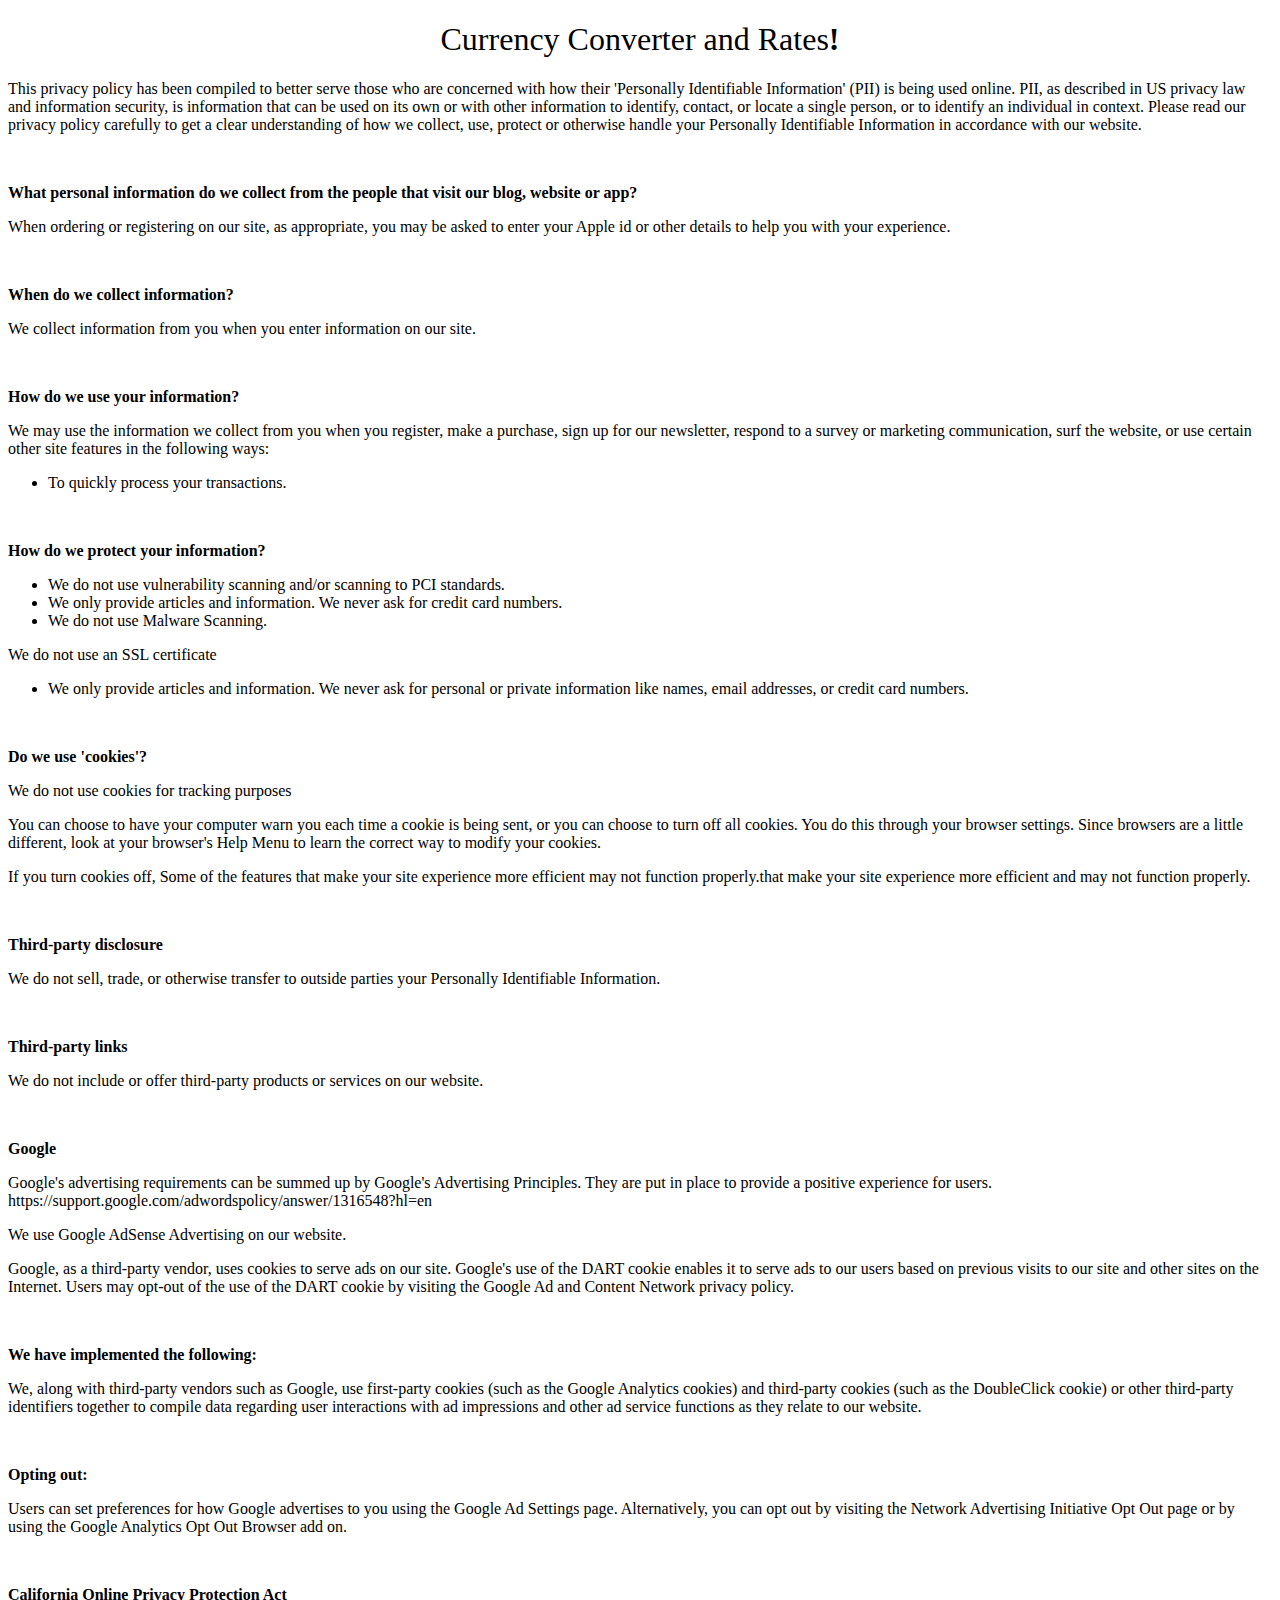
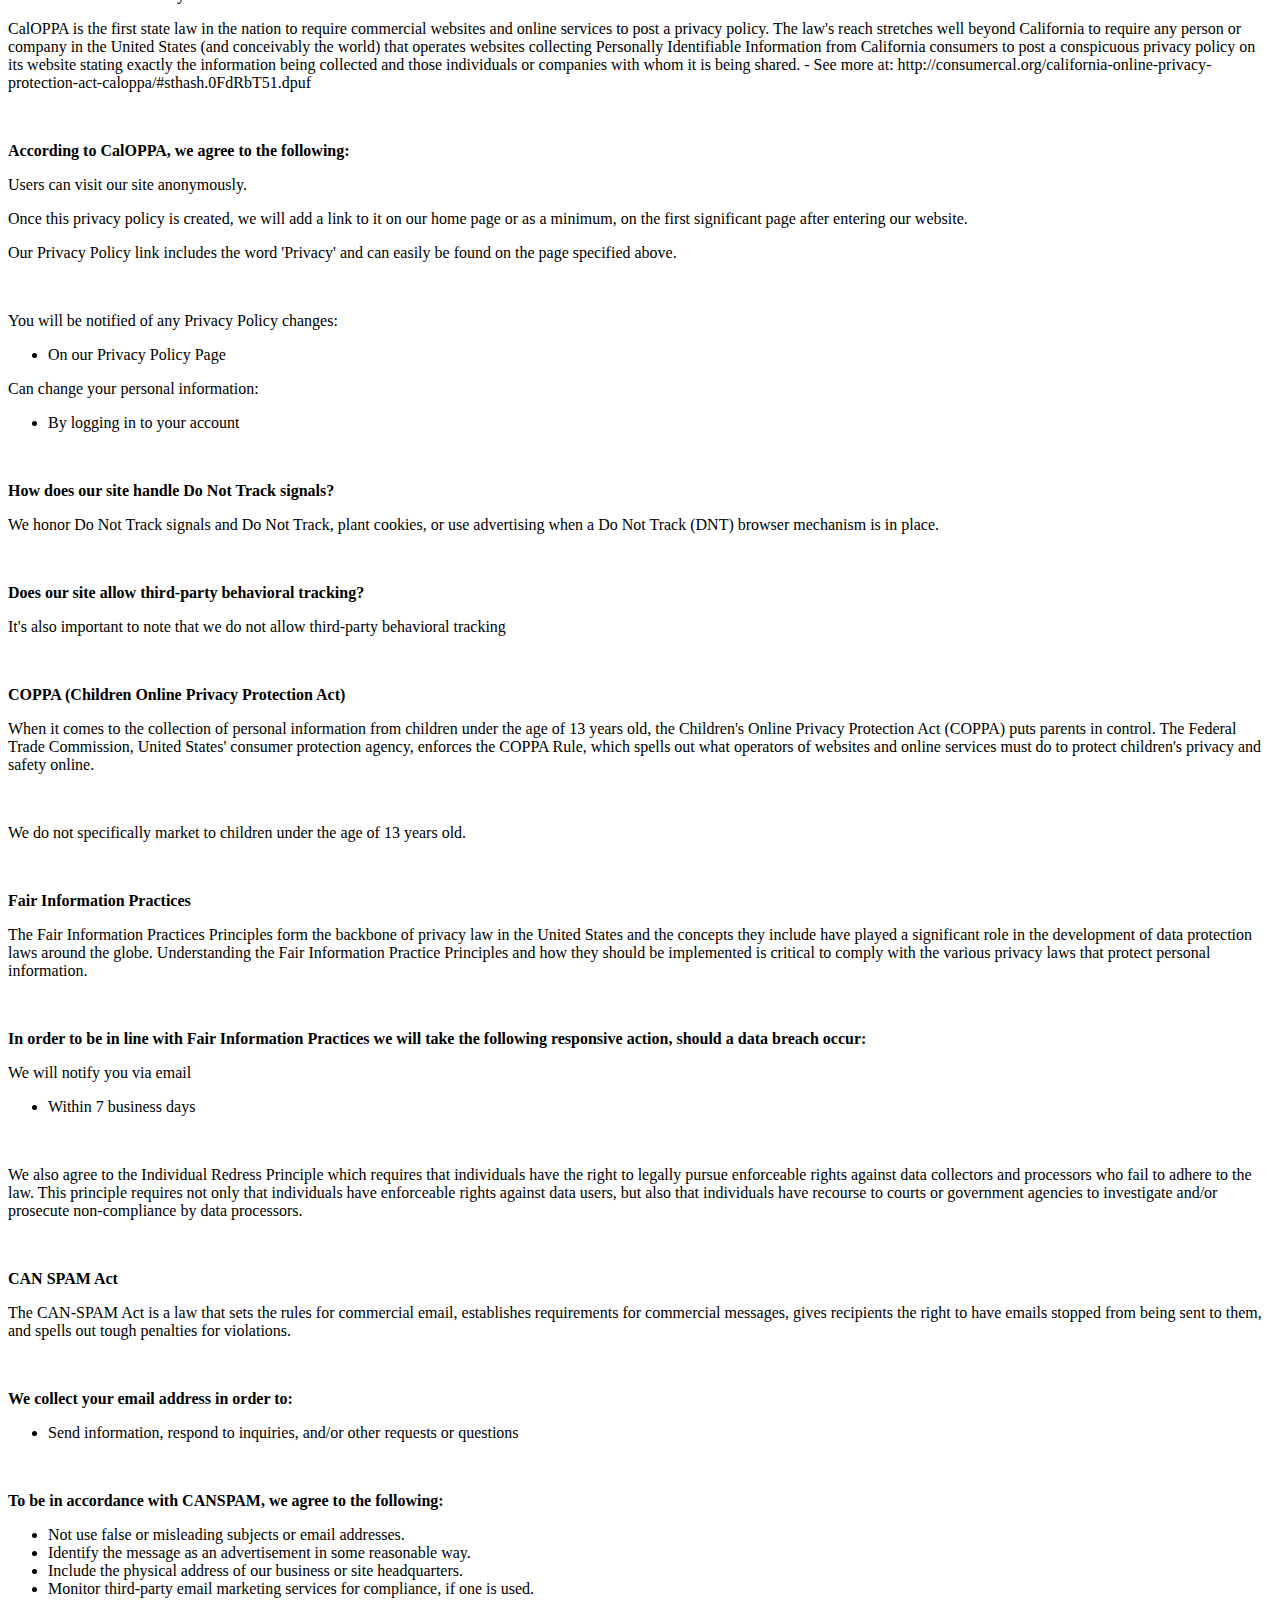
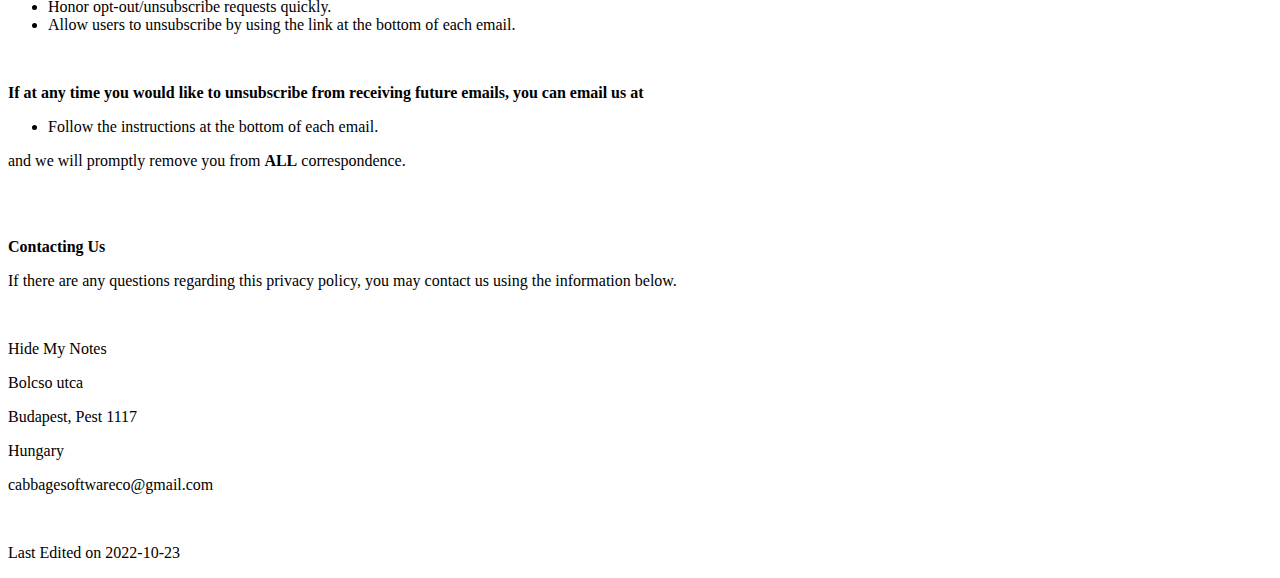
==== currency_converter_and_rates_privacy_policy.html @ 58ab405a "constants test" ====
<!DOCTYPE html>
<html>
    <head>
        <title>Currency Converter and Rates Privacy Policy</title>
        <script>
            // Define string constants
            const APP_NAME = "Currency Converter and Rates";
            const COMPANY = "Peter Takacs";
            const APP_VERSION = "1.0";
            const YEAR = "2023";
            const MONTH = "06";
            const DAY = "06";
            const HOUSE_NUMBER = "28";
            const STREET = "Honfoglalas utca";
            const CITY = "Gyor";
            const STATE = "Gyor-Moson-Sopron megye";
            const COUNTRY = "Hungary";
            const ZIP_CODE = "9011";
            const EMAIL = "example@gmail.com";
        
            // Insert constants into HTML
            document.addEventListener("DOMContentLoaded", function() {
            document.getElementById("appName").textContent = APP_NAME;
            document.getElementById("company").textContent = COMPANY;
            document.getElementById("appVersion").textContent = APP_VERSION;
            document.getElementById("year").textContent = YEAR;
            document.getElementById("month").textContent = MONTH;
            document.getElementById("day").textContent = DAY;
            document.getElementById("houseNumber").textContent = HOUSE_NUMBER;
            document.getElementById("street").textContent = STREET;
            document.getElementById("city").textContent = CITY;
            document.getElementById("state").textContent = STATE;
            document.getElementById("country").textContent = COUNTRY;
            document.getElementById("zipCode").textContent = ZIP_CODE;
            document.getElementById("email").textContent = EMAIL;
        });
    </script>
    </head>
    <body>
        <h1 style="text-align: center;"><span style="font-weight: 400;" id="appName"></span>!</h1>
        <p><span style="font-weight: 400;">This privacy policy has been compiled to better serve those who are concerned with how their 'Personally Identifiable Information' (PII) is being used online. 
            PII, as described in US privacy law and information security, is information that can be used on its own or with other information to identify, contact, or locate a single person, or to identify 
            an individual in context. Please read our privacy policy carefully to get a clear understanding of how we collect, use, protect or otherwise handle your Personally Identifiable Information in 
            accordance with our website.</span>
        </p>
        <p>&nbsp;</p>
        <p><strong>What personal information do we collect from the people that visit our blog, website or app?</strong></p>
        <p><span style="font-weight: 400;">When ordering or registering on our site, as appropriate, you may be asked to enter your Apple id or other details to help you with your experience.</span></p>
        <p>&nbsp;</p>
        <p><strong>When do we collect information?</strong></p>
        <p><span style="font-weight: 400;">We collect information from you when you enter information on our site.</span></p>
        <p>&nbsp;</p>
        <p><strong>How do we use your information?&nbsp;</strong></p>
        <p><span style="font-weight: 400;">We may use the information we collect from you when you register, make a purchase, sign up for our newsletter, respond to a survey or marketing communication, 
            surf the website, or use certain other site features in the following ways:</span>
        </p>
        <ul>
            <li><span style="font-weight: 400;"> To quickly process your transactions.</span></li>
        </ul>
        <p>&nbsp;</p>
        <p><strong>How do we protect your information?</strong></p>
        <ul>
            <li><span style="font-weight: 400;">We do not use vulnerability scanning and/or scanning to PCI standards.</span></li>
            <li><span style="font-weight: 400;">We only provide articles and information. We never ask for credit card numbers.</span></li>
            <li><span style="font-weight: 400;">We do not use Malware Scanning.</span></li>
        </ul>
        <p><span style="font-weight: 400;">We do not use an SSL certificate</span></p>
        <ul>
            <li><span style="font-weight: 400;"> We only provide articles and information. We never ask for personal or private information like names, email addresses, or credit card numbers.</span></li>
        </ul>
        <p>&nbsp;</p>
        <p><strong>Do we use 'cookies'?</strong></p>
        <p><span style="font-weight: 400;">We do not use cookies for tracking purposes&nbsp;</span></p>
        <p><span style="font-weight: 400;">You can choose to have your computer warn you each time a cookie is being sent, or you can choose to turn off all cookies. You do this through your browser 
            settings. Since browsers are a little different, look at your browser's Help Menu to learn the correct way to modify your cookies.</span>
        </p>
        <p><span style="font-weight: 400;">If you turn cookies off, Some of the features that make your site experience more efficient may not function properly.that make your site experience more 
            efficient and may not function properly.</span>
        </p>
        <p>&nbsp;</p>
        <p><strong>Third-party disclosure</strong></p>
        <p><span style="font-weight: 400;">We do not sell, trade, or otherwise transfer to outside parties your Personally Identifiable Information.</span></p>
        <p>&nbsp;</p>
        <p><strong>Third-party links</strong></p>
        <p><span style="font-weight: 400;">We do not include or offer third-party products or services on our website.</span></p>
        <p>&nbsp;</p>
        <p><strong>Google</strong></p>
        <p><span style="font-weight: 400;">Google's advertising requirements can be summed up by Google's Advertising Principles. They are put in place to provide a positive experience for users. 
            https://support.google.com/adwordspolicy/answer/1316548?hl=en&nbsp;</span>
        </p>
        <p><span style="font-weight: 400;">We use Google AdSense Advertising on our website.</span></p>
        <p><span style="font-weight: 400;">Google, as a third-party vendor, uses cookies to serve ads on our site. Google's use of the DART cookie enables it to serve ads to our users based on previous 
            visits to our site and other sites on the Internet. Users may opt-out of the use of the DART cookie by visiting the Google Ad and Content Network privacy policy.</span>
        </p>
        <p>&nbsp;</p>
        <p><strong>We have implemented the following:</strong></p>
        <p><span style="font-weight: 400;">We, along with third-party vendors such as Google, use first-party cookies (such as the Google Analytics cookies) and third-party cookies (such as the 
            DoubleClick cookie) or other third-party identifiers together to compile data regarding user interactions with ad impressions and other ad service functions as they relate to our 
            website.&nbsp;</span>
        </p>
        <p>&nbsp;</p>
        <p><strong>Opting out:</strong></p>
        <p><span style="font-weight: 400;">Users can set preferences for how Google advertises to you using the Google Ad Settings page. Alternatively, you can opt out by visiting the Network Advertising 
            Initiative Opt Out page or by using the Google Analytics Opt Out Browser add on.</span>
        </p>
        <p>&nbsp;</p>
        <p><strong>California Online Privacy Protection Act</strong></p>
        <p><span style="font-weight: 400;">CalOPPA is the first state law in the nation to require commercial websites and online services to post a privacy policy. The law's reach stretches well beyond 
            California to require any person or company in the United States (and conceivably the world) that operates websites collecting Personally Identifiable Information from California consumers to post 
            a conspicuous privacy policy on its website stating exactly the information being collected and those individuals or companies with whom it is being shared. - See more at: 
            http://consumercal.org/california-online-privacy-protection-act-caloppa/#sthash.0FdRbT51.dpuf</span>
        </p>
        <p>&nbsp;</p>
        <p><strong>According to CalOPPA, we agree to the following:</strong></p>
        <p><span style="font-weight: 400;">Users can visit our site anonymously.</span></p>
        <p><span style="font-weight: 400;">Once this privacy policy is created, we will add a link to it on our home page or as a minimum, on the first significant page after entering our 
            website.</span>
        </p>
        <p><span style="font-weight: 400;">Our Privacy Policy link includes the word 'Privacy' and can easily be found on the page specified above.</span></p>
        <p>&nbsp;</p>
        <p><span style="font-weight: 400;">You will be notified of any Privacy Policy changes:</span></p>
        <ul>
            <li><span style="font-weight: 400;"> On our Privacy Policy Page</span></li>
        </ul>
        <p><span style="font-weight: 400;">Can change your personal information:</span></p>
        <ul>
            <li><span style="font-weight: 400;"> By logging in to your account</span></li>
        </ul>
        <p>&nbsp;</p>
        <p><strong>How does our site handle Do Not Track signals?</strong></p>
        <p><span style="font-weight: 400;">We honor Do Not Track signals and Do Not Track, plant cookies, or use advertising when a Do Not Track (DNT) browser mechanism is in place.&nbsp;</span></p>
        <p>&nbsp;</p>
        <p><strong>Does our site allow third-party behavioral tracking?</strong></p>
        <p><span style="font-weight: 400;">It's also important to note that we do not allow third-party behavioral tracking</span></p>
        <p>&nbsp;</p>
        <p><strong>COPPA (Children Online Privacy Protection Act)</strong></p>
        <p><span style="font-weight: 400;">When it comes to the collection of personal information from children under the age of 13 years old, the Children's Online Privacy Protection Act (COPPA) puts 
            parents in control. The Federal Trade Commission, United States' consumer protection agency, enforces the COPPA Rule, which spells out what operators of websites and online services must do to 
            protect children's privacy and safety online.</span>
        </p>
        <p>&nbsp;</p>
        <p><span style="font-weight: 400;">We do not specifically market to children under the age of 13 years old.</span></p>
        <p>&nbsp;</p>
        <p><strong>Fair Information Practices</strong></p>
        <p><span style="font-weight: 400;">The Fair Information Practices Principles form the backbone of privacy law in the United States and the concepts they include have played a significant role in 
            the development of data protection laws around the globe. Understanding the Fair Information Practice Principles and how they should be implemented is critical to comply with the various privacy 
            laws that protect personal information.</span>
        </p>
        <p>&nbsp;</p>
        <p><strong>In order to be in line with Fair Information Practices we will take the following responsive action, should a data breach occur:</strong></p>
        <p><span style="font-weight: 400;">We will notify you via email</span></p>
        <ul>
            <li><span style="font-weight: 400;"> Within 7 business days</span></li>
        </ul>
        <p>&nbsp;</p>
        <p><span style="font-weight: 400;">We also agree to the Individual Redress Principle which requires that individuals have the right to legally pursue enforceable rights against data collectors and 
            processors who fail to adhere to the law. This principle requires not only that individuals have enforceable rights against data users, but also that individuals have recourse to courts or 
            government agencies to investigate and/or prosecute non-compliance by data processors.</span>
        </p>
        <p>&nbsp;</p>
        <p><strong>CAN SPAM Act</strong></p>
        <p><span style="font-weight: 400;">The CAN-SPAM Act is a law that sets the rules for commercial email, establishes requirements for commercial messages, gives recipients the right to have emails 
            stopped from being sent to them, and spells out tough penalties for violations.</span>
        </p>
        <p>&nbsp;</p>
        <p><strong>We collect your email address in order to:</strong></p>
        <ul>
            <li><span style="font-weight: 400;"> Send information, respond to inquiries, and/or other requests or questions</span></li>
        </ul>
        <p>&nbsp;</p>
        <p><strong>To be in accordance with CANSPAM, we agree to the following:</strong></p>
        <ul>
            <li><span style="font-weight: 400;"> Not use false or misleading subjects or email addresses.</span></li>
            <li><span style="font-weight: 400;"> Identify the message as an advertisement in some reasonable way.</span></li>
            <li><span style="font-weight: 400;"> Include the physical address of our business or site headquarters.</span></li>
            <li><span style="font-weight: 400;"> Monitor third-party email marketing services for compliance, if one is used.</span></li>
            <li><span style="font-weight: 400;"> Honor opt-out/unsubscribe requests quickly.</span></li>
            <li><span style="font-weight: 400;"> Allow users to unsubscribe by using the link at the bottom of each email.</span></li>
        </ul>
        <p>&nbsp;</p>
        <p><strong>If at any time you would like to unsubscribe from receiving future emails, you can email us at</strong></p>
        <ul>
            <li><span style="font-weight: 400;"> Follow the instructions at the bottom of each email.</span></li>
        </ul>
        <p><span style="font-weight: 400;">and we will promptly remove you from </span><strong>ALL</strong><span style="font-weight: 400;"> correspondence.</span></p>
        <p><br><br></p>
        <p><strong>Contacting Us</strong></p>
        <p><span style="font-weight: 400;">If there are any questions regarding this privacy policy, you may contact us using the information below.</span></p>
        <p>&nbsp;</p>
        <p><span style="font-weight: 400;">Hide My Notes</span></p>
        <p><span style="font-weight: 400;">Bolcso utca</span></p>
        <p><span style="font-weight: 400;">Budapest, Pest 1117&nbsp;</span></p>
        <p><span style="font-weight: 400;">Hungary</span></p>
        <p><span style="font-weight: 400;">cabbagesoftwareco@gmail.com</span></p>
        <p>&nbsp;</p>
        <p><span style="font-weight: 400;">Last Edited on 2022-10-23</span></p>
    </body>
</html>
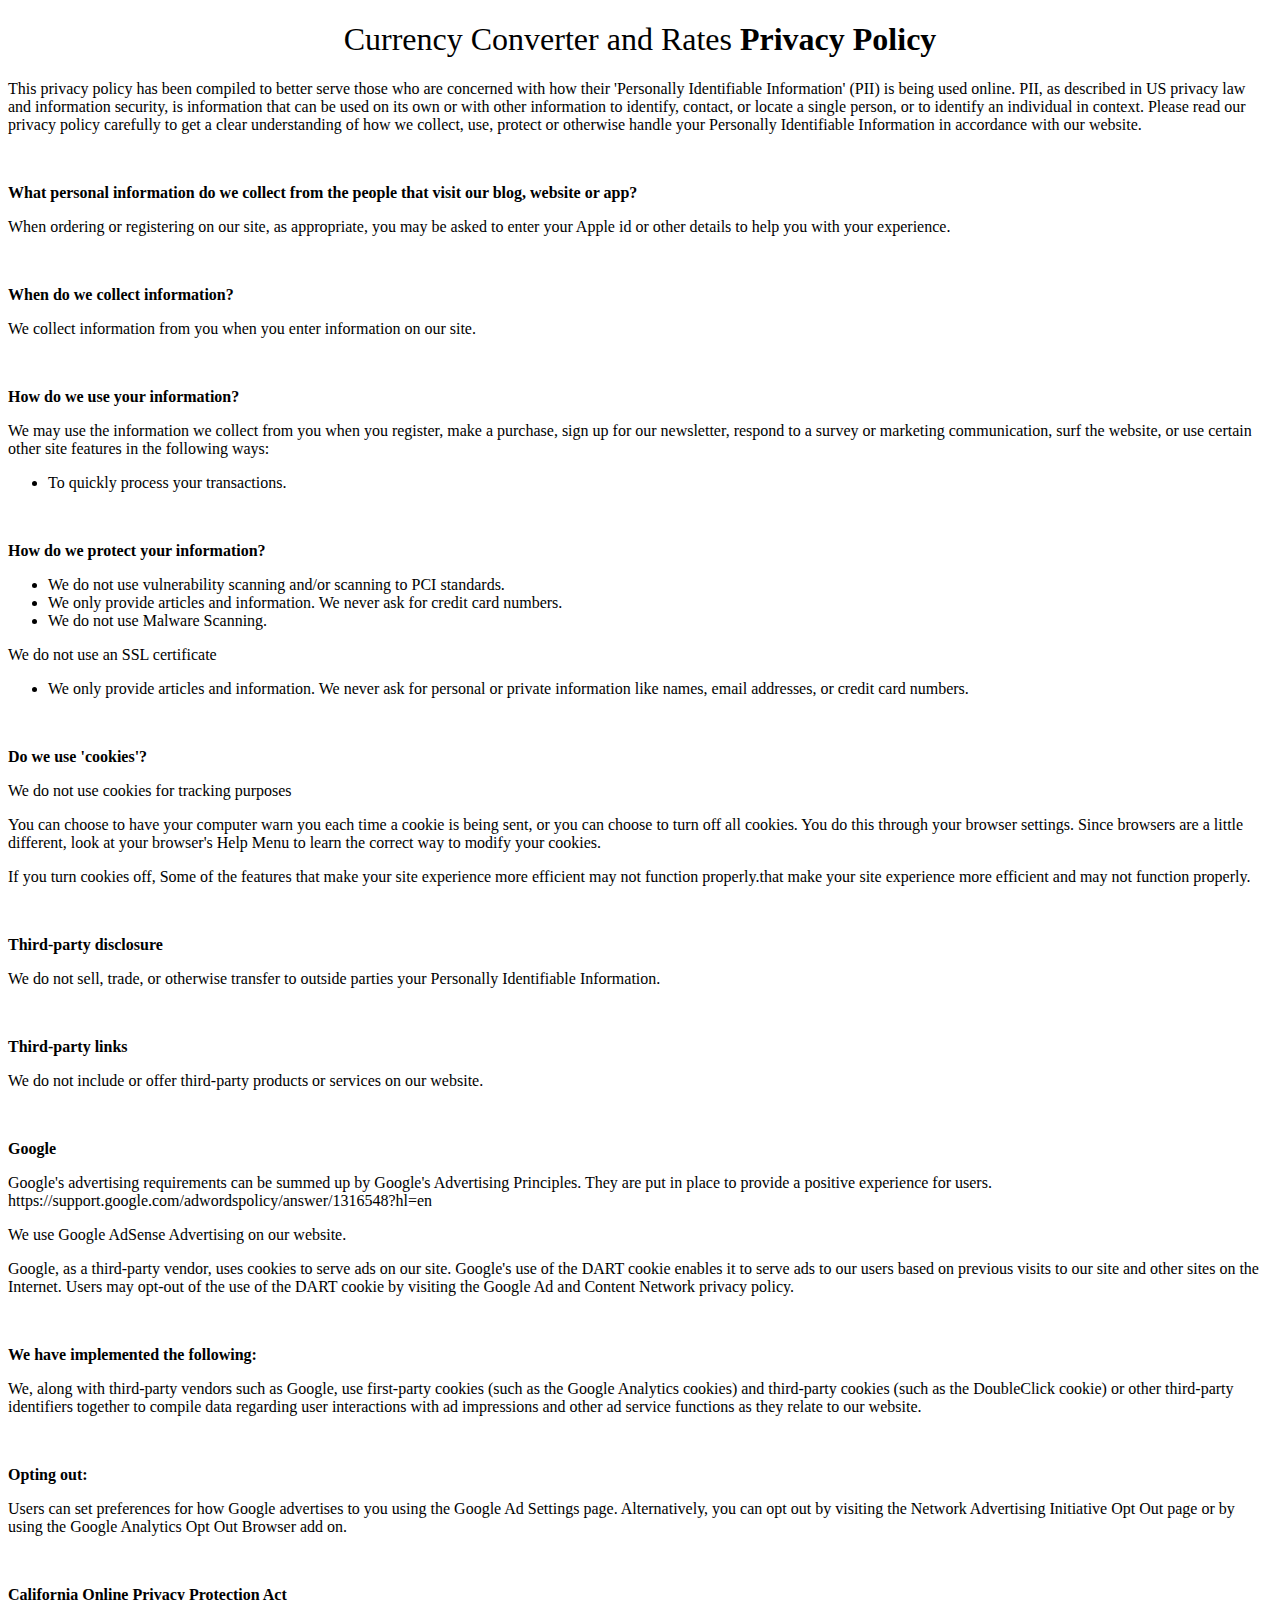
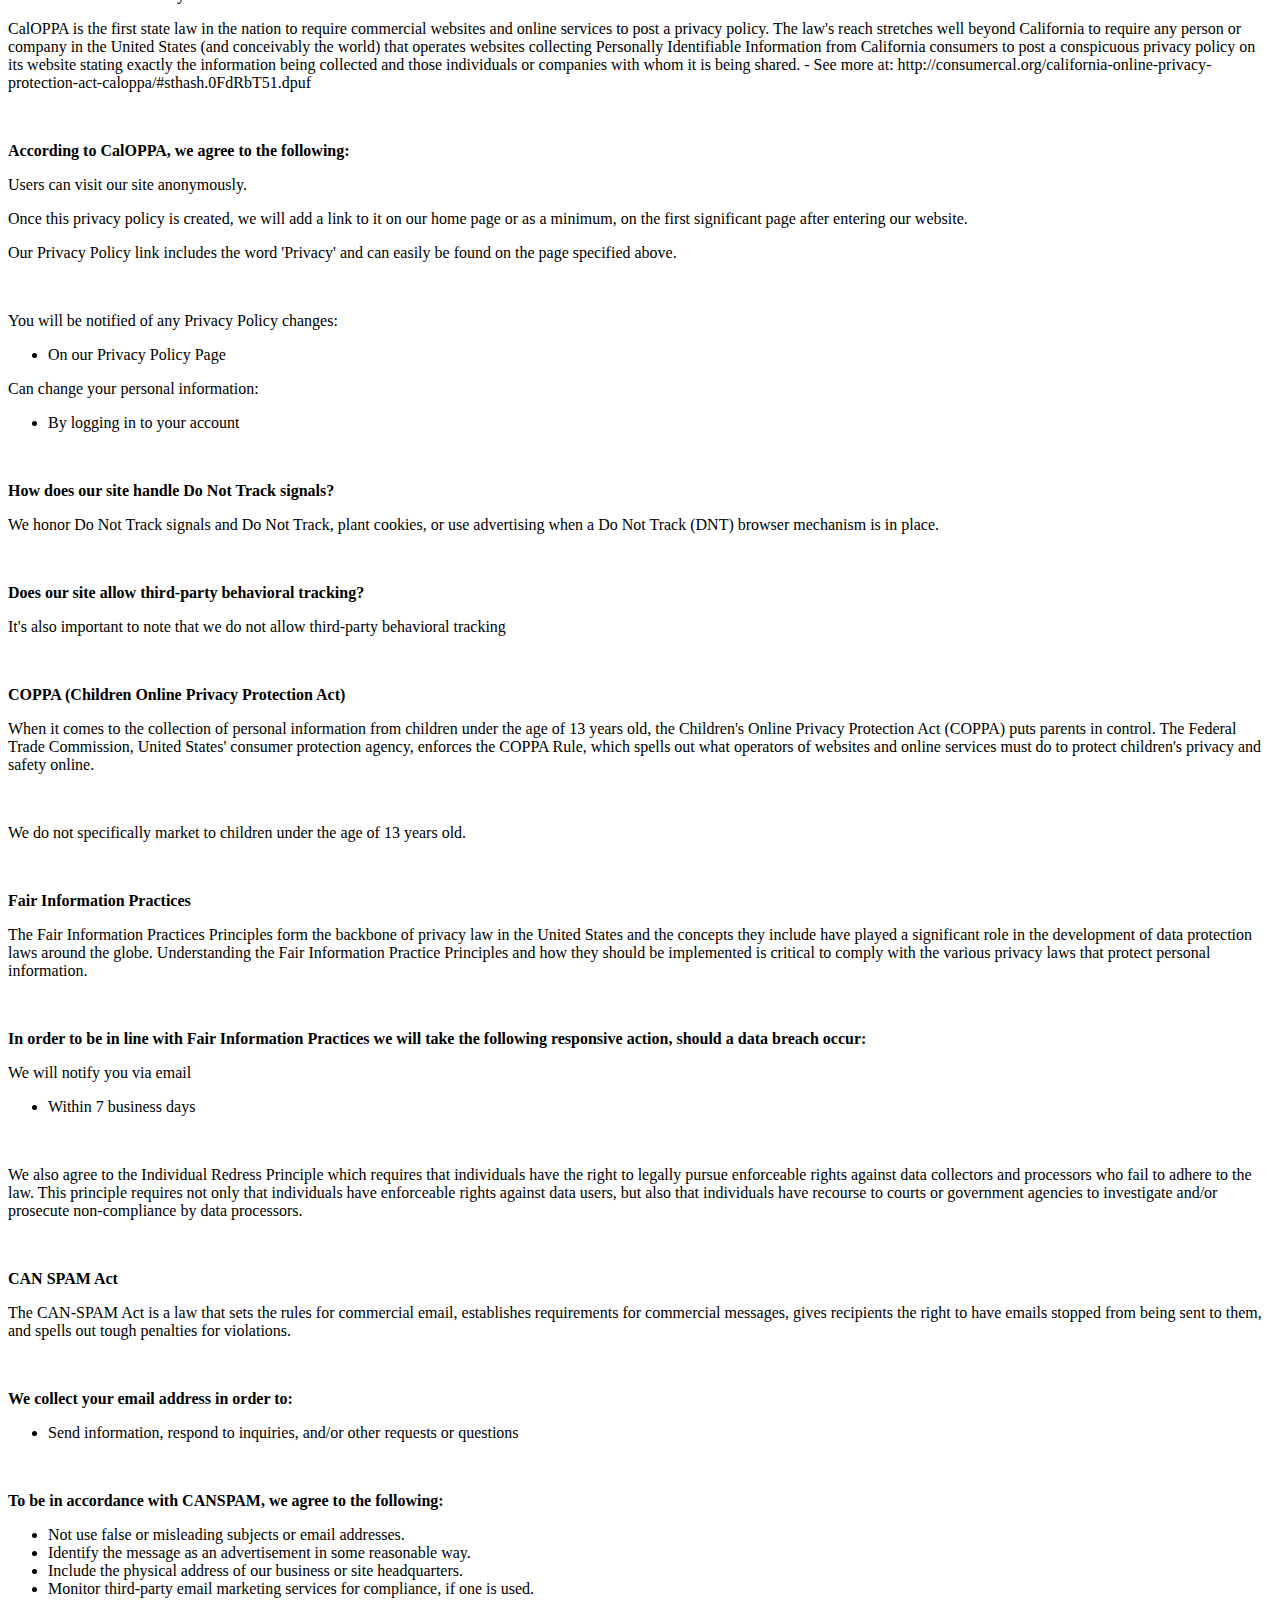
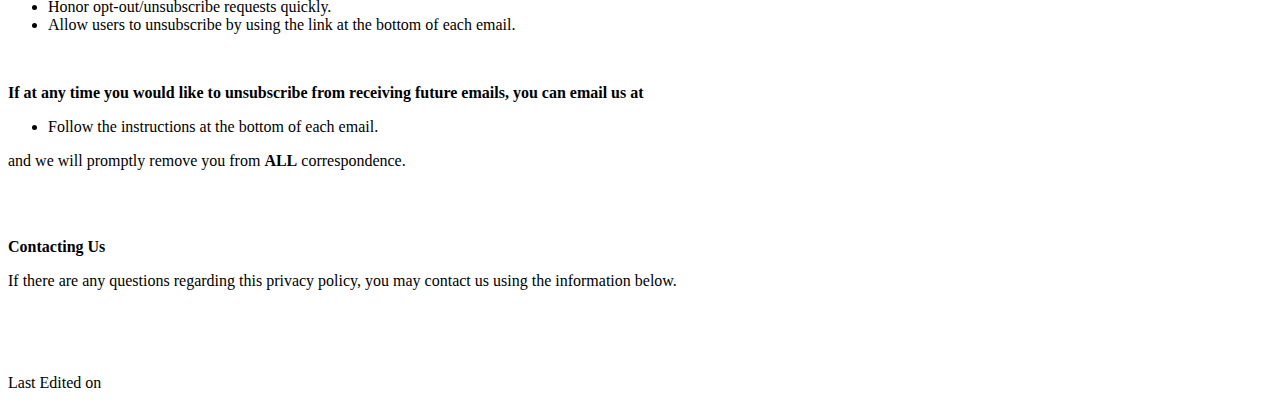
==== commit 9bb6b513: "changed to constants" ====
--- a/currency_converter_and_rates_privacy_policy.html
+++ b/currency_converter_and_rates_privacy_policy.html
@@ -7,9 +7,7 @@
             const APP_NAME = "Currency Converter and Rates";
             const COMPANY = "Peter Takacs";
             const APP_VERSION = "1.0";
-            const YEAR = "2023";
-            const MONTH = "06";
-            const DAY = "06";
+            const DATE = "2023-06-06";
             const HOUSE_NUMBER = "28";
             const STREET = "Honfoglalas utca";
             const CITY = "Gyor";
@@ -23,9 +21,7 @@
             document.getElementById("appName").textContent = APP_NAME;
             document.getElementById("company").textContent = COMPANY;
             document.getElementById("appVersion").textContent = APP_VERSION;
-            document.getElementById("year").textContent = YEAR;
-            document.getElementById("month").textContent = MONTH;
-            document.getElementById("day").textContent = DAY;
+            document.getElementById("date").textContent = DATE;
             document.getElementById("houseNumber").textContent = HOUSE_NUMBER;
             document.getElementById("street").textContent = STREET;
             document.getElementById("city").textContent = CITY;
@@ -37,7 +33,7 @@
     </script>
     </head>
     <body>
-        <h1 style="text-align: center;"><span style="font-weight: 400;" id="appName"></span>!</h1>
+        <h1 style="text-align: center;"><span style="font-weight: 400;" id="appName"></span> Privacy Policy</h1>
         <p><span style="font-weight: 400;">This privacy policy has been compiled to better serve those who are concerned with how their 'Personally Identifiable Information' (PII) is being used online. 
             PII, as described in US privacy law and information security, is information that can be used on its own or with other information to identify, contact, or locate a single person, or to identify 
             an individual in context. Please read our privacy policy carefully to get a clear understanding of how we collect, use, protect or otherwise handle your Personally Identifiable Information in 
@@ -187,12 +183,12 @@
         <p><strong>Contacting Us</strong></p>
         <p><span style="font-weight: 400;">If there are any questions regarding this privacy policy, you may contact us using the information below.</span></p>
         <p>&nbsp;</p>
-        <p><span style="font-weight: 400;">Hide My Notes</span></p>
-        <p><span style="font-weight: 400;">Bolcso utca</span></p>
-        <p><span style="font-weight: 400;">Budapest, Pest 1117&nbsp;</span></p>
-        <p><span style="font-weight: 400;">Hungary</span></p>
-        <p><span style="font-weight: 400;">cabbagesoftwareco@gmail.com</span></p>
+        <p><span style="font-weight: 400;" id="appName"></span></p>
+        <p><span style="font-weight: 400;" id="street" id="houseNumber"></span></p>
+        <p><span style="font-weight: 400;" id="state" id="city" id="zipCode"></span></p>
+        <p><span style="font-weight: 400;" id="country"></span></p>
+        <p><span style="font-weight: 400;" id="email"></span></p>
         <p>&nbsp;</p>
-        <p><span style="font-weight: 400;">Last Edited on 2022-10-23</span></p>
+        <p><span style="font-weight: 400;">Last Edited on </span><span style="font-weight: 400;" id="date"></span></p>
     </body>
-</html>
+</html>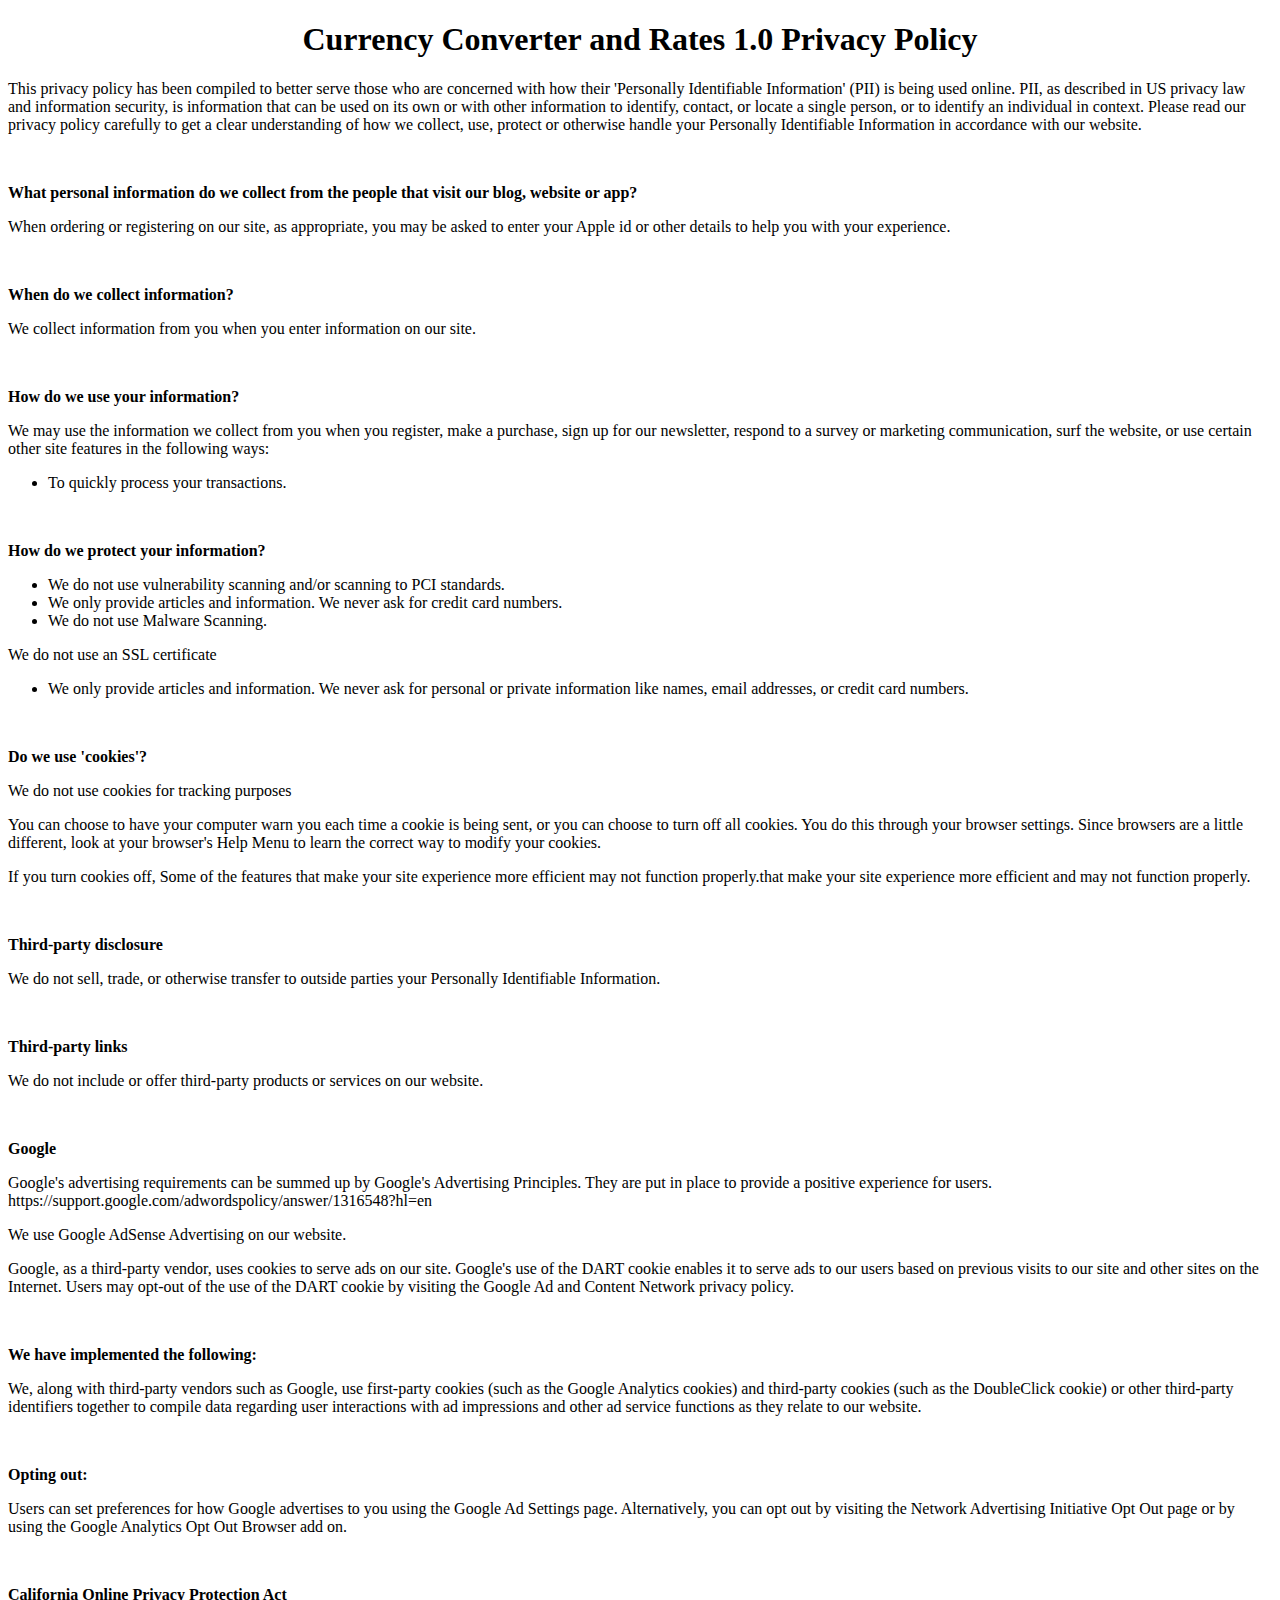
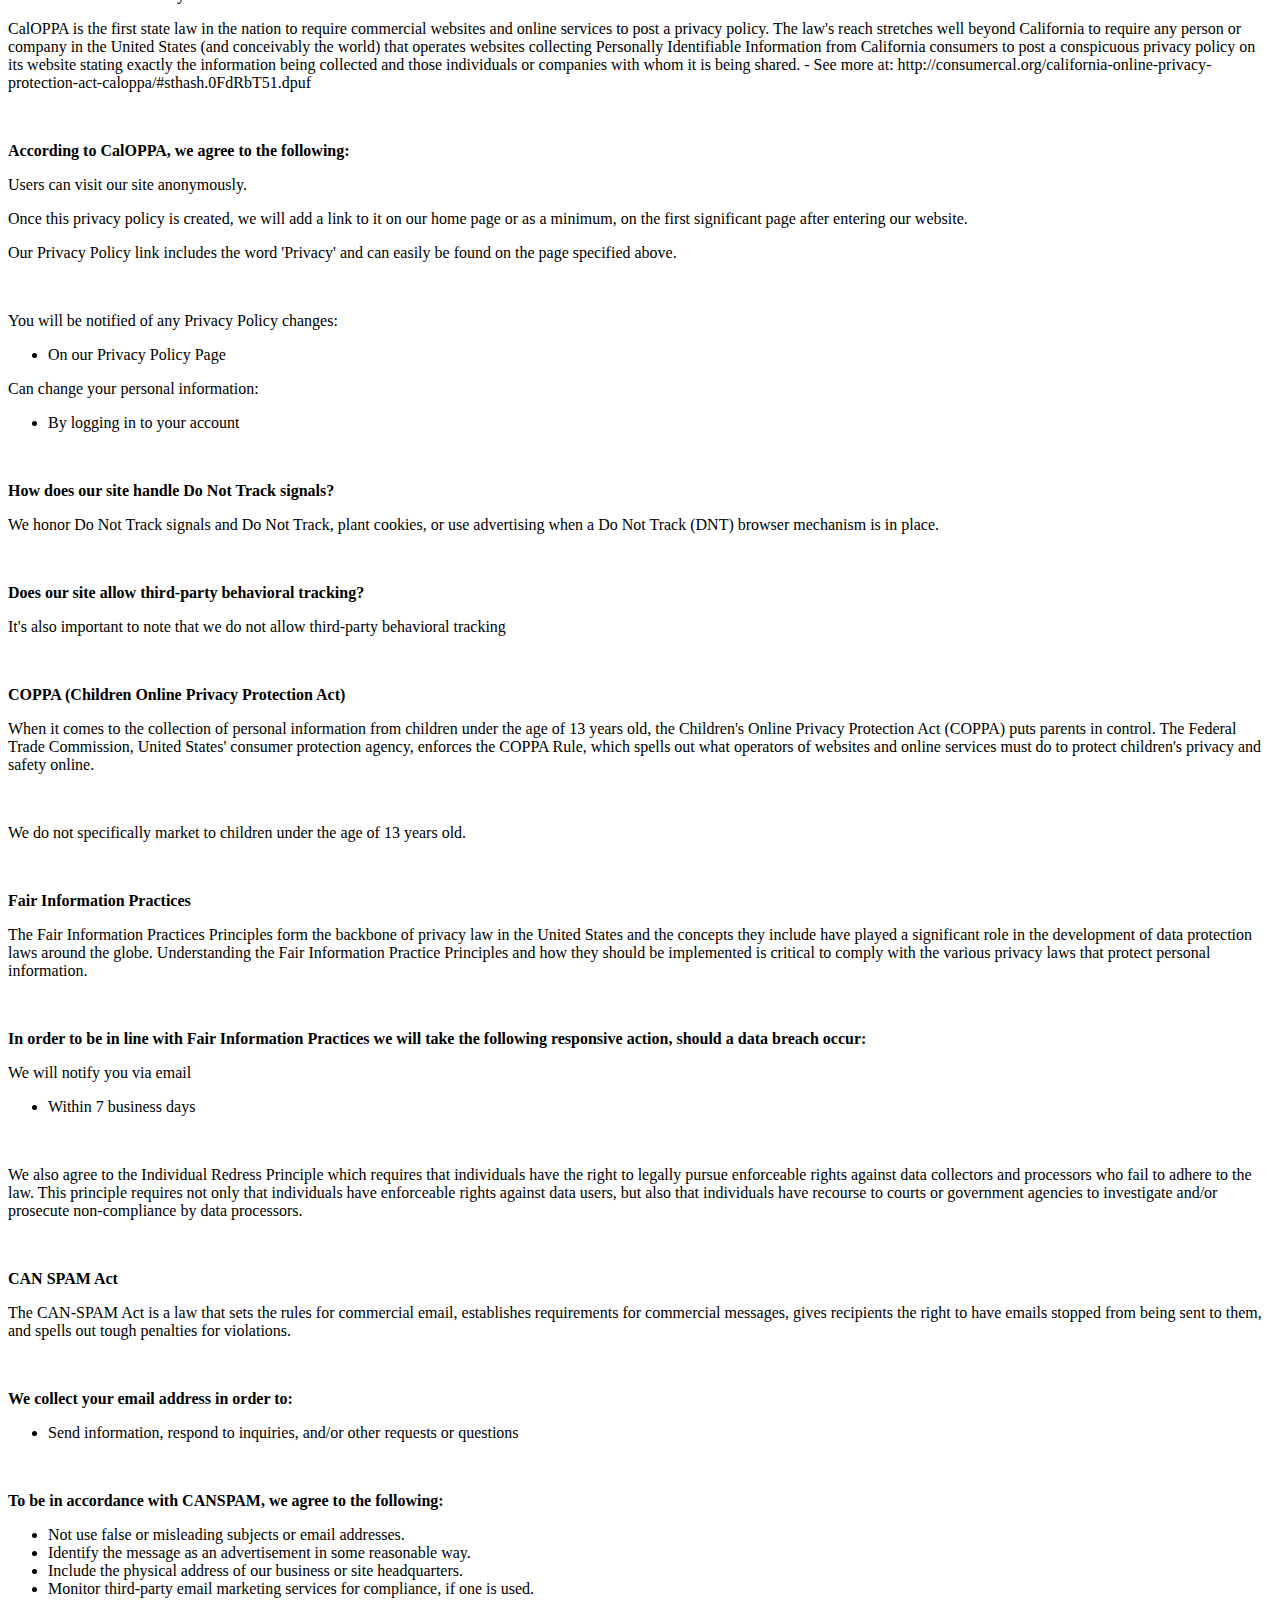
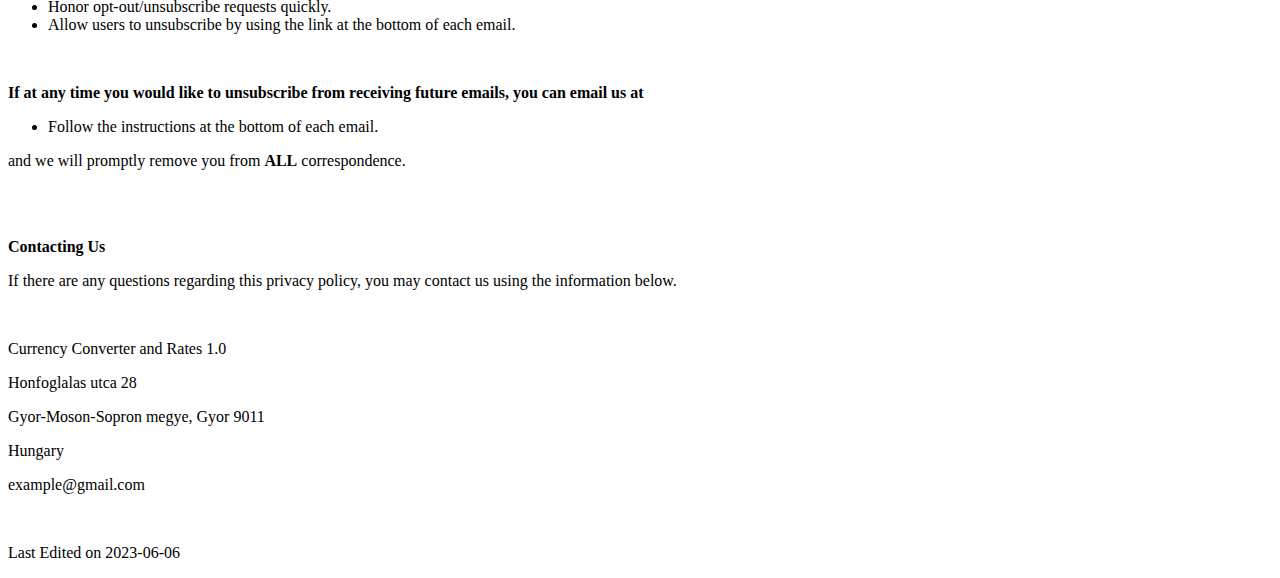
==== commit 82688cde: "test" ====
--- a/currency_converter_and_rates_privacy_policy.html
+++ b/currency_converter_and_rates_privacy_policy.html
@@ -18,22 +18,24 @@
         
             // Insert constants into HTML
             document.addEventListener("DOMContentLoaded", function() {
-            document.getElementById("appName").textContent = APP_NAME;
-            document.getElementById("company").textContent = COMPANY;
-            document.getElementById("appVersion").textContent = APP_VERSION;
-            document.getElementById("date").textContent = DATE;
-            document.getElementById("houseNumber").textContent = HOUSE_NUMBER;
-            document.getElementById("street").textContent = STREET;
-            document.getElementById("city").textContent = CITY;
-            document.getElementById("state").textContent = STATE;
-            document.getElementById("country").textContent = COUNTRY;
-            document.getElementById("zipCode").textContent = ZIP_CODE;
-            document.getElementById("email").textContent = EMAIL;
-        });
-    </script>
+                document.getElementById("appName").textContent = APP_NAME;
+                document.getElementById("appName1").textContent = APP_NAME;
+            	//document.getElementById("company").textContent = COMPANY;
+            	document.getElementById("appVersion").textContent = APP_VERSION;
+                document.getElementById("appVersion1").textContent = APP_VERSION;
+                document.getElementById("date").textContent = DATE;
+                document.getElementById("houseNumber").textContent = HOUSE_NUMBER;
+                document.getElementById("street").textContent = STREET;
+                document.getElementById("city").textContent = CITY;
+                document.getElementById("state").textContent = STATE;
+                document.getElementById("country").textContent = COUNTRY;
+                document.getElementById("zipCode").textContent = ZIP_CODE;
+                document.getElementById("email").textContent = EMAIL;
+            });
+        </script>
     </head>
     <body>
-        <h1 style="text-align: center;"><span style="font-weight: 400;" id="appName"></span> Privacy Policy</h1>
+        <h1 style="text-align: center;"><span id="appName"></span> <span id="appVersion"></span> Privacy Policy</h1>
         <p><span style="font-weight: 400;">This privacy policy has been compiled to better serve those who are concerned with how their 'Personally Identifiable Information' (PII) is being used online. 
             PII, as described in US privacy law and information security, is information that can be used on its own or with other information to identify, contact, or locate a single person, or to identify 
             an individual in context. Please read our privacy policy carefully to get a clear understanding of how we collect, use, protect or otherwise handle your Personally Identifiable Information in 
@@ -183,12 +185,12 @@
         <p><strong>Contacting Us</strong></p>
         <p><span style="font-weight: 400;">If there are any questions regarding this privacy policy, you may contact us using the information below.</span></p>
         <p>&nbsp;</p>
-        <p><span style="font-weight: 400;" id="appName"></span></p>
-        <p><span style="font-weight: 400;" id="street" id="houseNumber"></span></p>
-        <p><span style="font-weight: 400;" id="state" id="city" id="zipCode"></span></p>
+        <p><span style="font-weight: 400;" id="appName1"></span> <span style="font-weight: 400;" id="appVersion1"></span></p>
+        <p><span style="font-weight: 400;" id="street"></span> <span style="font-weight: 400;" id="houseNumber"></span></p>
+        <p><span style="font-weight: 400;" id="state"></span>, <span style="font-weight: 400;" id="city"></span> <span style="font-weight: 400;" id="zipCode"></span></p>
         <p><span style="font-weight: 400;" id="country"></span></p>
         <p><span style="font-weight: 400;" id="email"></span></p>
         <p>&nbsp;</p>
-        <p><span style="font-weight: 400;">Last Edited on </span><span style="font-weight: 400;" id="date"></span></p>
+        <p>Last Edited on <span id="date"></span></p>
     </body>
 </html>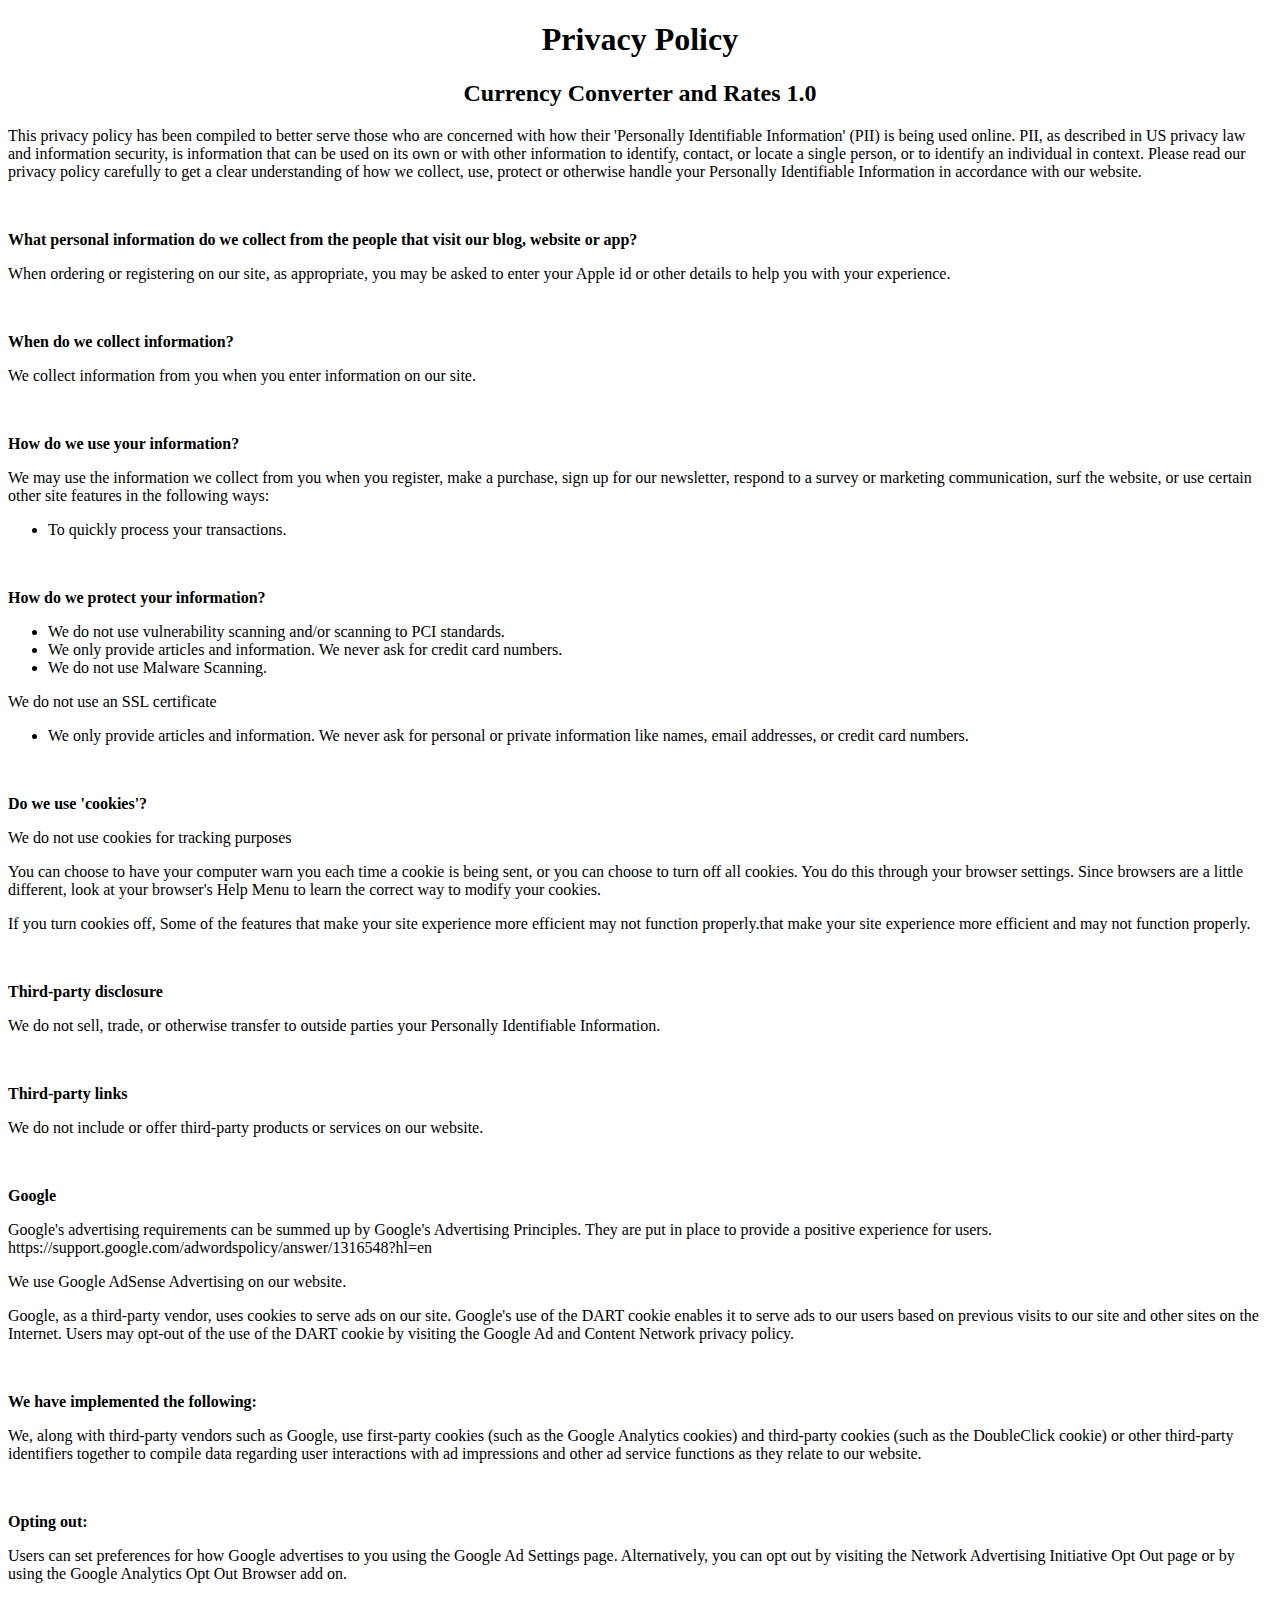
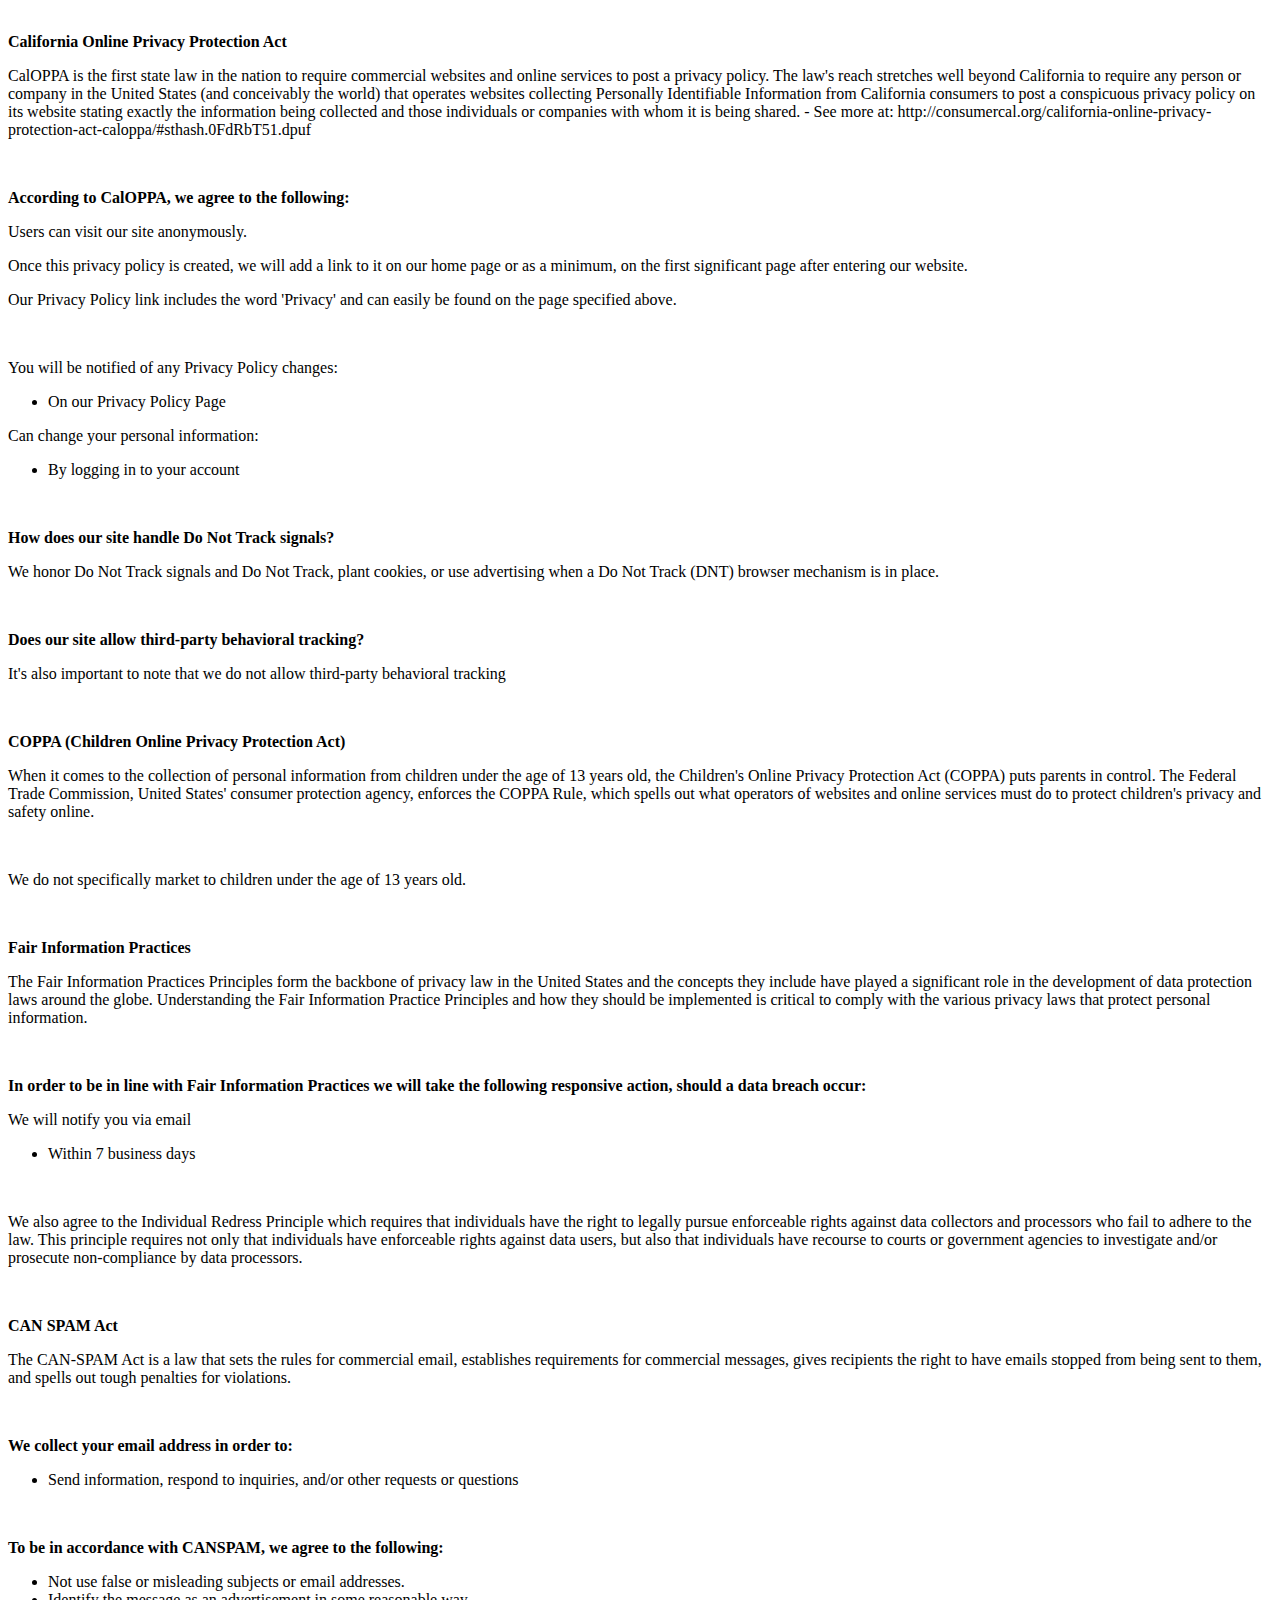
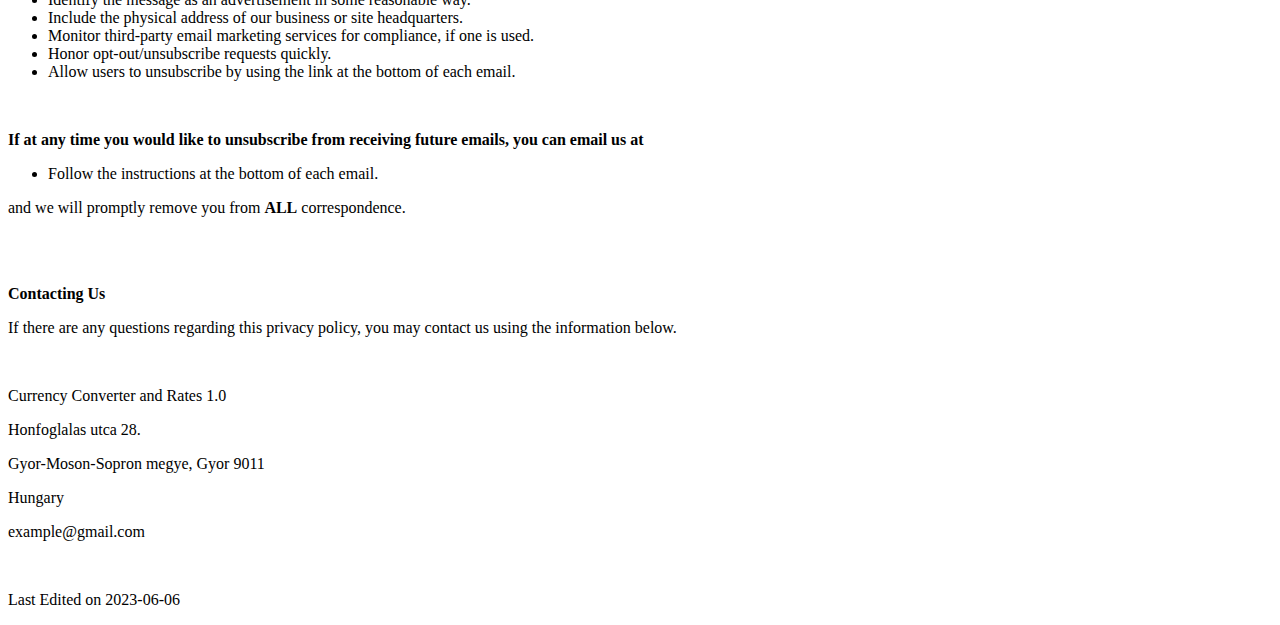
==== commit 2bb3c17f: "test" ====
--- a/currency_converter_and_rates_privacy_policy.html
+++ b/currency_converter_and_rates_privacy_policy.html
@@ -5,8 +5,8 @@
         <script>
             // Define string constants
             const APP_NAME = "Currency Converter and Rates";
+            const APP_VERSION = "1.0";
             const COMPANY = "Peter Takacs";
-            const APP_VERSION = "1.0";
             const DATE = "2023-06-06";
             const HOUSE_NUMBER = "28";
             const STREET = "Honfoglalas utca";
@@ -20,7 +20,6 @@
             document.addEventListener("DOMContentLoaded", function() {
                 document.getElementById("appName").textContent = APP_NAME;
                 document.getElementById("appName1").textContent = APP_NAME;
-            	//document.getElementById("company").textContent = COMPANY;
             	document.getElementById("appVersion").textContent = APP_VERSION;
                 document.getElementById("appVersion1").textContent = APP_VERSION;
                 document.getElementById("date").textContent = DATE;
@@ -35,7 +34,8 @@
         </script>
     </head>
     <body>
-        <h1 style="text-align: center;"><span id="appName"></span> <span id="appVersion"></span> Privacy Policy</h1>
+        <h1 style="text-align: center;">Privacy Policy</h1>
+        <h2 style="text-align: center;"><span id="appName"></span> <span id="appVersion"></span></h2>
         <p><span style="font-weight: 400;">This privacy policy has been compiled to better serve those who are concerned with how their 'Personally Identifiable Information' (PII) is being used online. 
             PII, as described in US privacy law and information security, is information that can be used on its own or with other information to identify, contact, or locate a single person, or to identify 
             an individual in context. Please read our privacy policy carefully to get a clear understanding of how we collect, use, protect or otherwise handle your Personally Identifiable Information in 
@@ -186,7 +186,7 @@
         <p><span style="font-weight: 400;">If there are any questions regarding this privacy policy, you may contact us using the information below.</span></p>
         <p>&nbsp;</p>
         <p><span style="font-weight: 400;" id="appName1"></span> <span style="font-weight: 400;" id="appVersion1"></span></p>
-        <p><span style="font-weight: 400;" id="street"></span> <span style="font-weight: 400;" id="houseNumber"></span></p>
+        <p><span style="font-weight: 400;" id="street"></span> <span style="font-weight: 400;" id="houseNumber"></span>.</p>
         <p><span style="font-weight: 400;" id="state"></span>, <span style="font-weight: 400;" id="city"></span> <span style="font-weight: 400;" id="zipCode"></span></p>
         <p><span style="font-weight: 400;" id="country"></span></p>
         <p><span style="font-weight: 400;" id="email"></span></p>
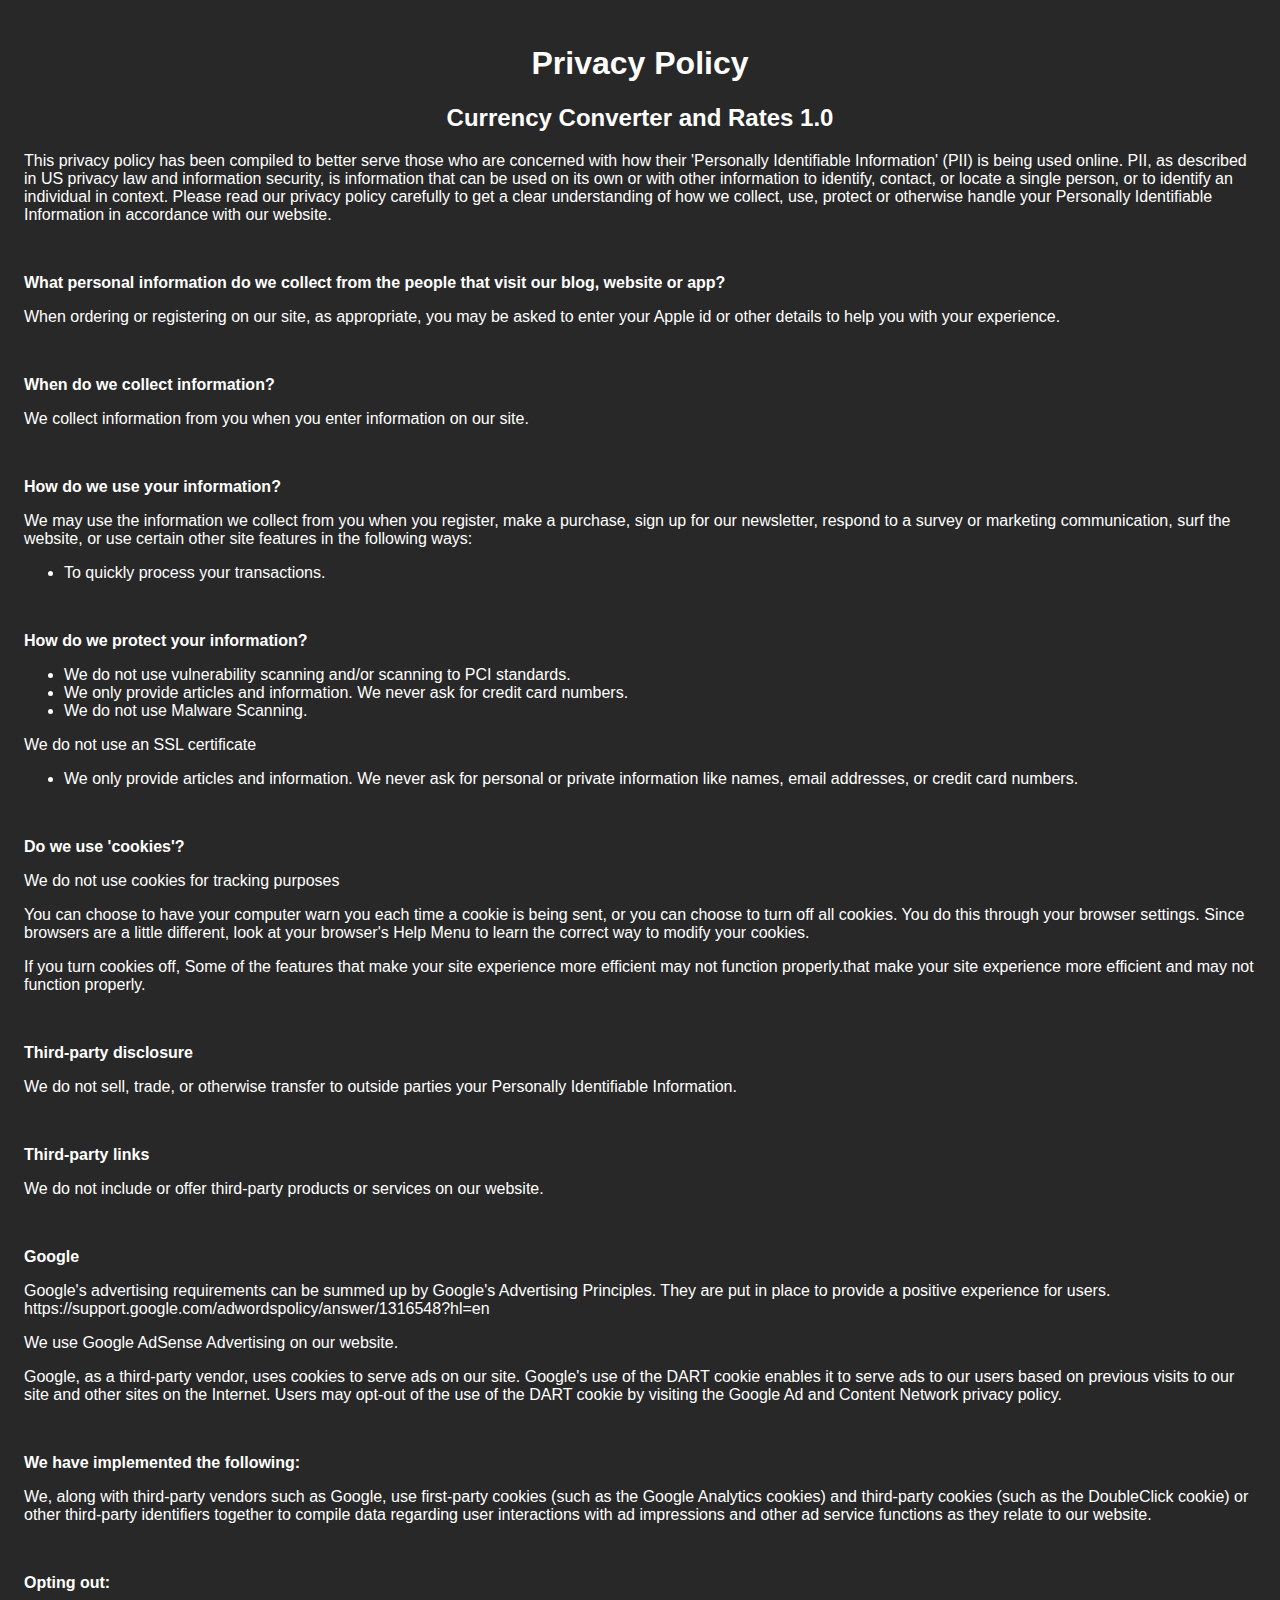
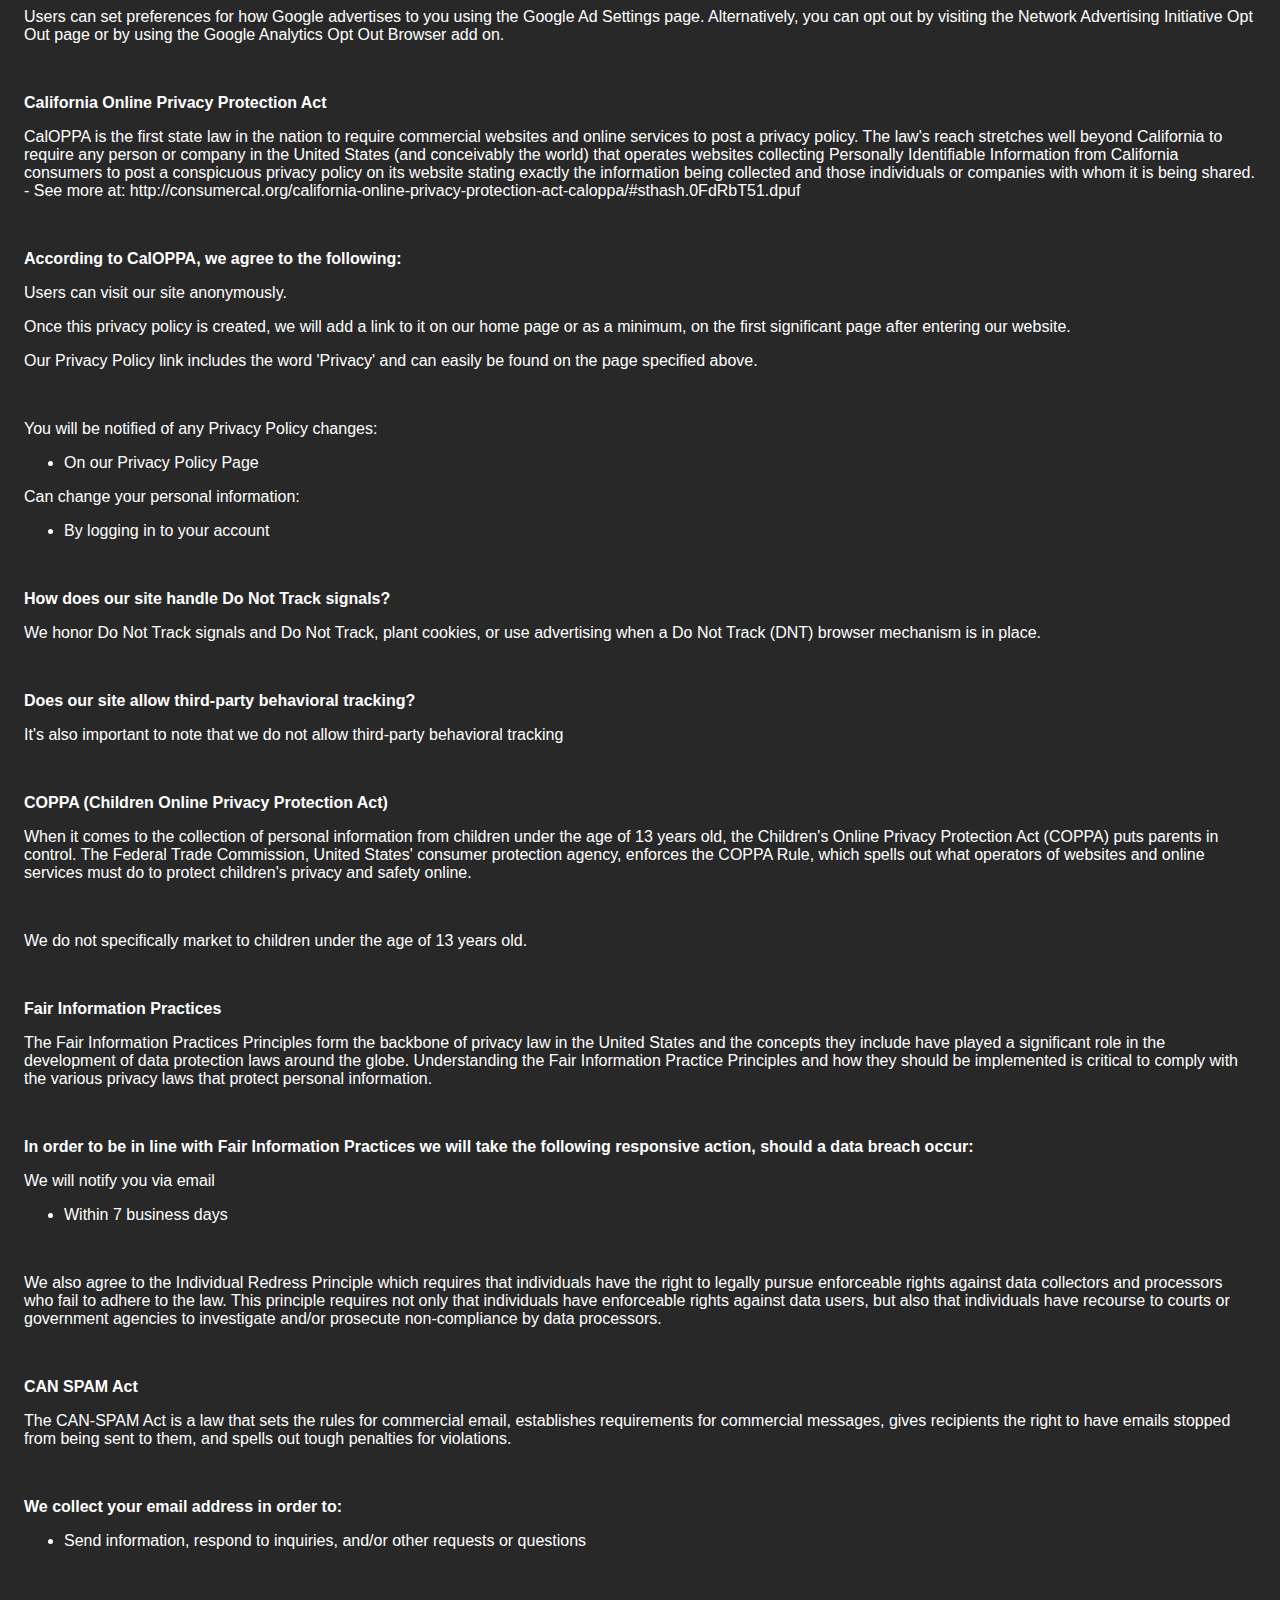
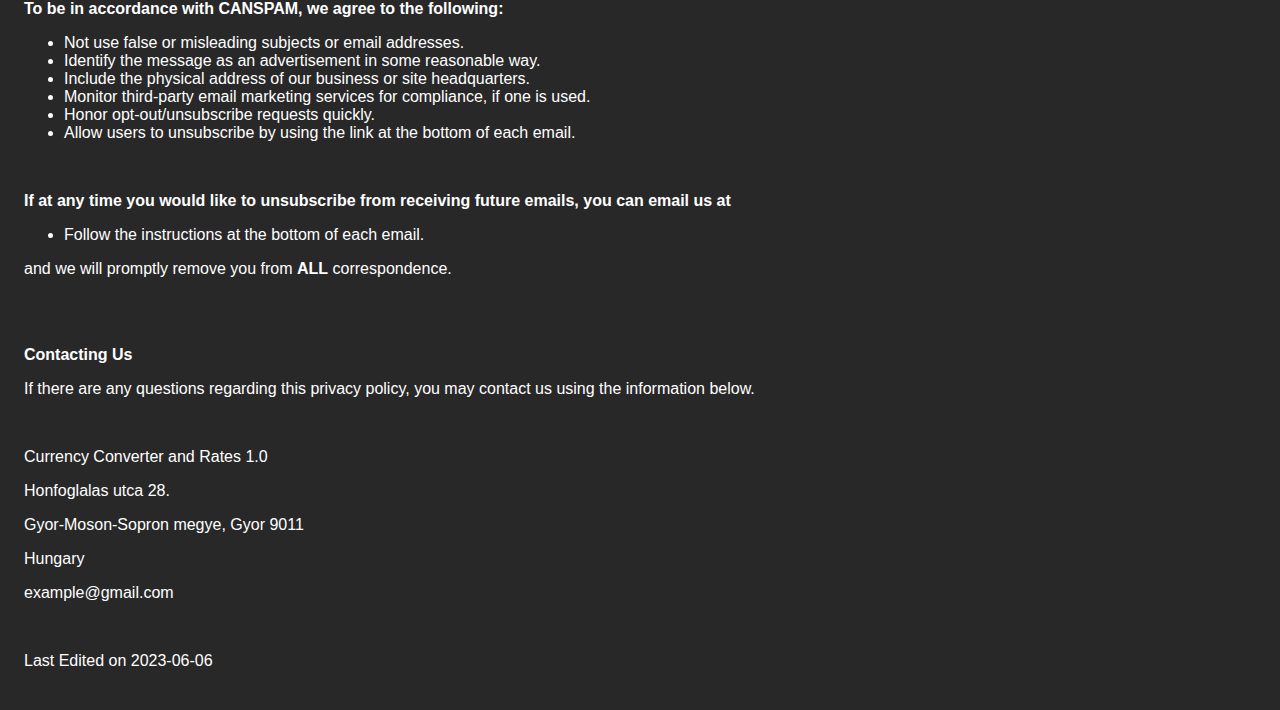
==== commit 2682cde1: "style" ====
--- a/currency_converter_and_rates_privacy_policy.html
+++ b/currency_converter_and_rates_privacy_policy.html
@@ -2,6 +2,15 @@
 <html>
     <head>
         <title>Currency Converter and Rates Privacy Policy</title>
+        <link rel="icon" type="image/x-icon" href="/favicon.png">
+        <style>
+            body {
+                font-family: 'Helvetica Neue', Helvetica, Arial, sans-serif;
+                padding: 1em;
+                background-color: #282828;
+                color: white;
+            }
+        </style>
         <script>
             // Define string constants
             const APP_NAME = "Currency Converter and Rates";
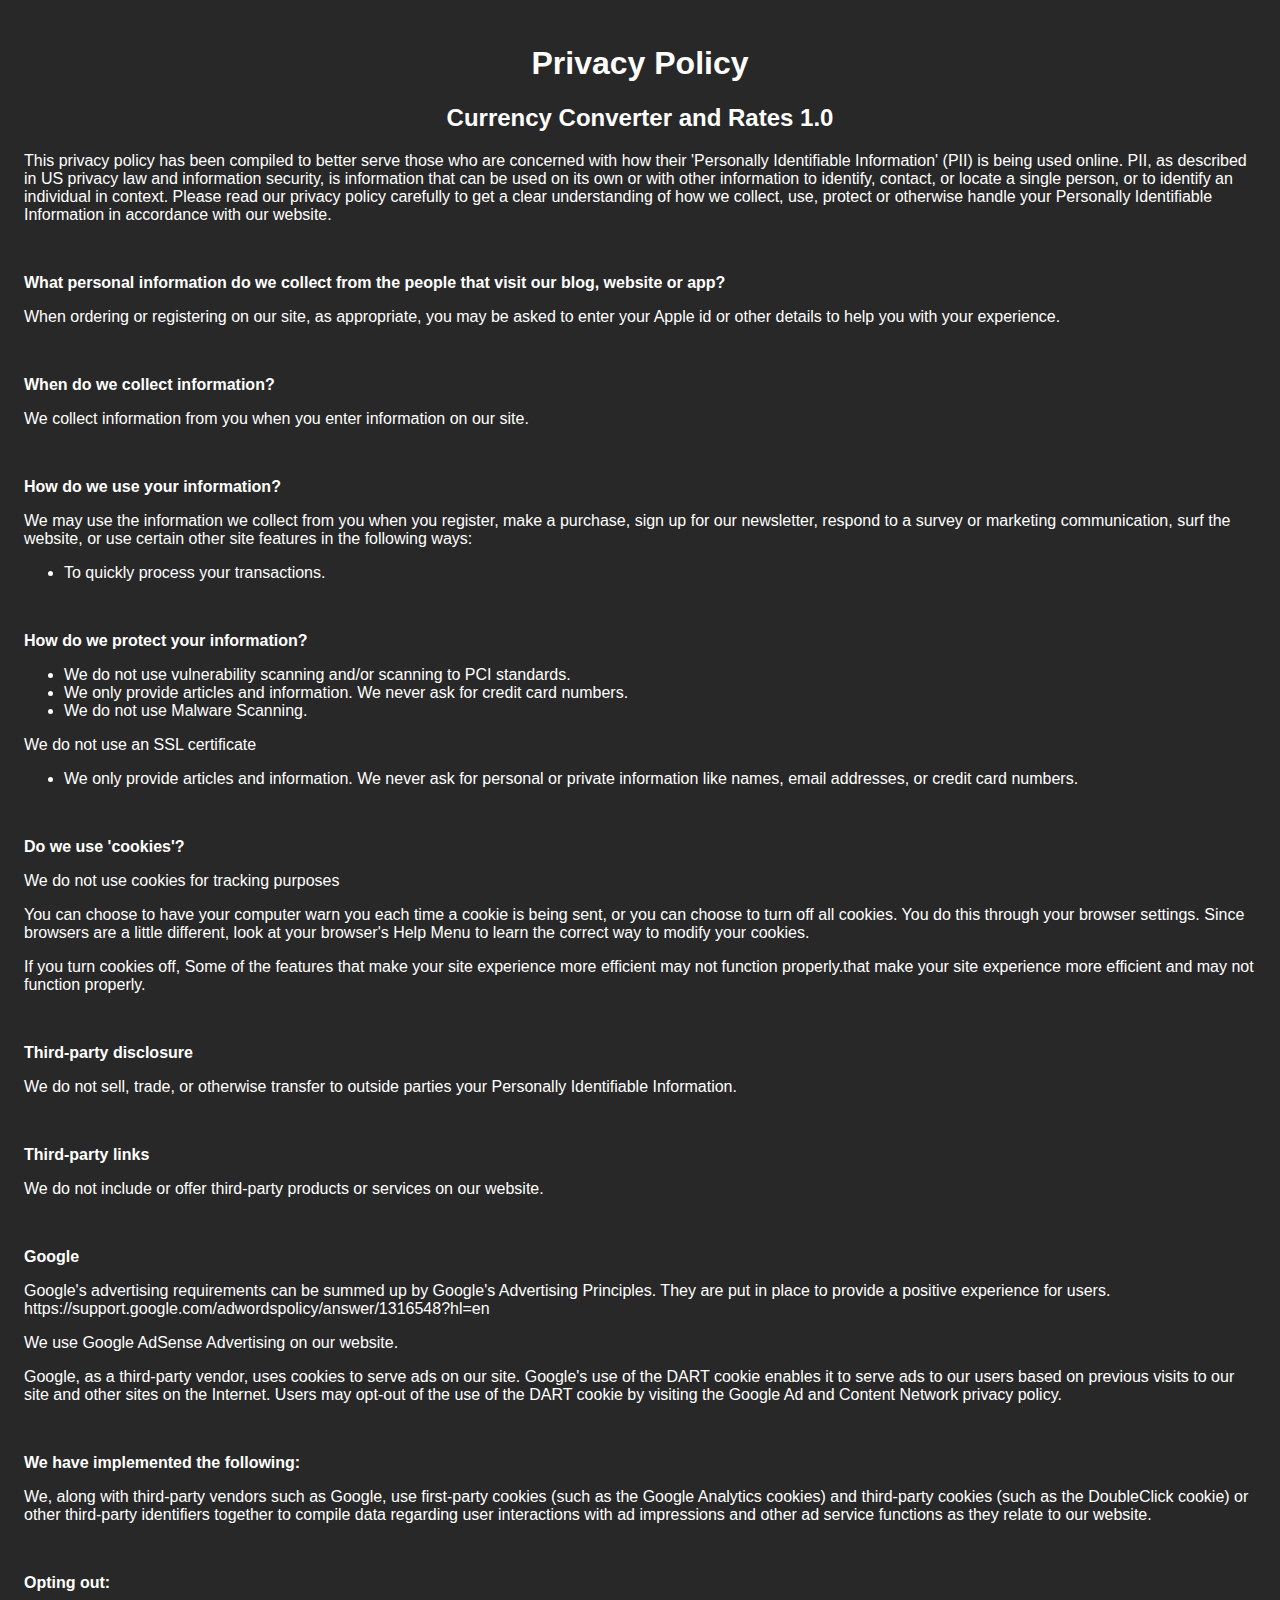
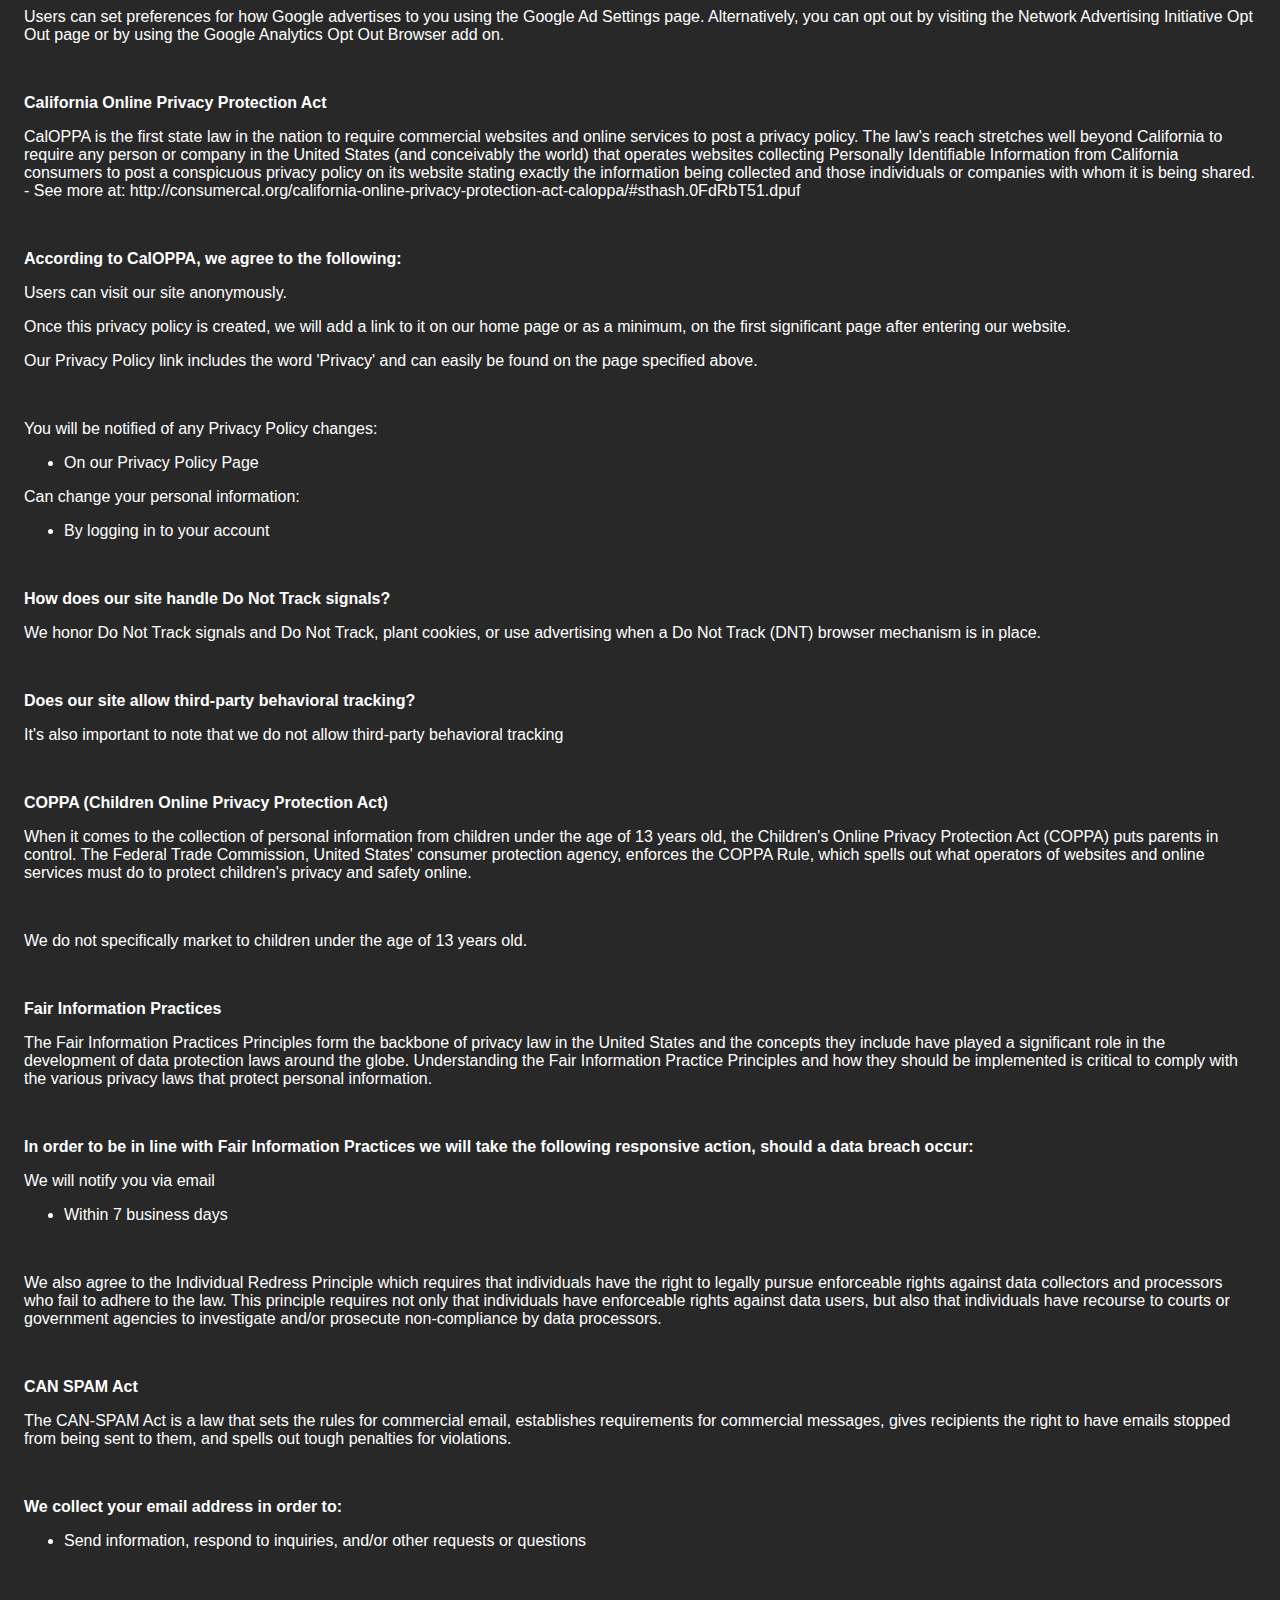
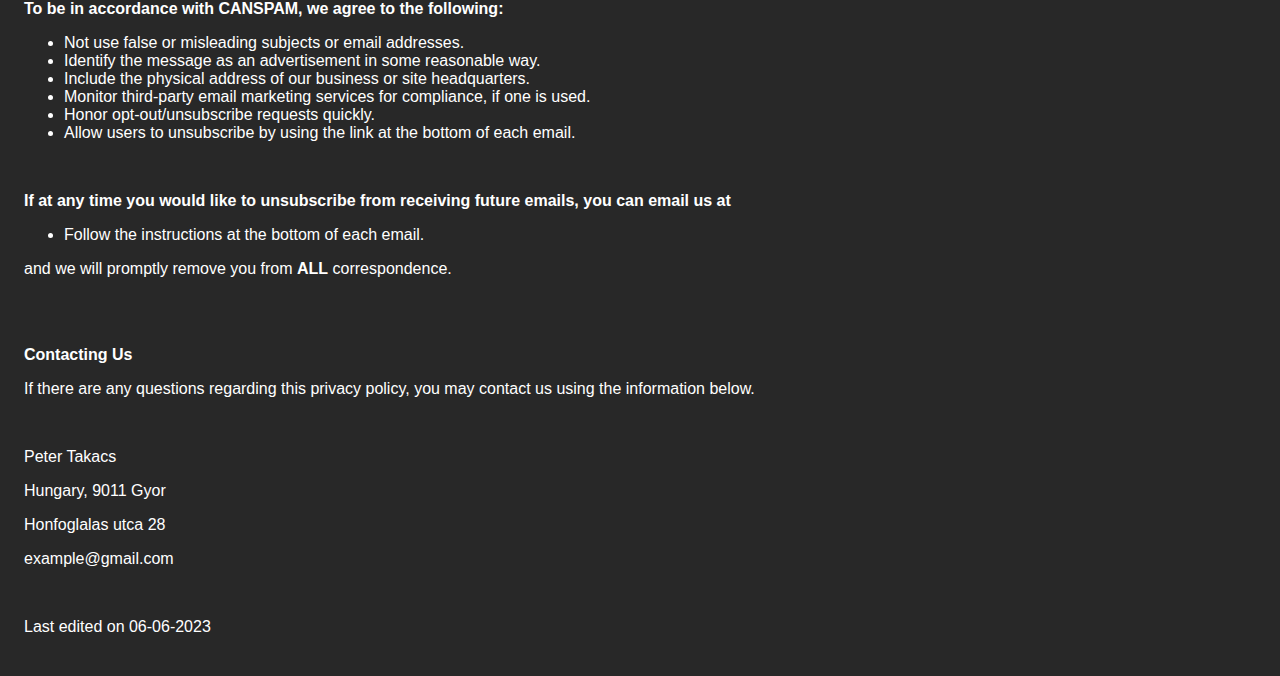
==== commit 1d8d1db6: "mods" ====
--- a/currency_converter_and_rates_privacy_policy.html
+++ b/currency_converter_and_rates_privacy_policy.html
@@ -16,7 +16,7 @@
             const APP_NAME = "Currency Converter and Rates";
             const APP_VERSION = "1.0";
             const COMPANY = "Peter Takacs";
-            const DATE = "2023-06-06";
+            const DATE = "06-06-2023";
             const HOUSE_NUMBER = "28";
             const STREET = "Honfoglalas utca";
             const CITY = "Gyor";
@@ -28,14 +28,12 @@
             // Insert constants into HTML
             document.addEventListener("DOMContentLoaded", function() {
                 document.getElementById("appName").textContent = APP_NAME;
-                document.getElementById("appName1").textContent = APP_NAME;
             	document.getElementById("appVersion").textContent = APP_VERSION;
-                document.getElementById("appVersion1").textContent = APP_VERSION;
+                document.getElementById("company").textContent = COMPANY;
                 document.getElementById("date").textContent = DATE;
                 document.getElementById("houseNumber").textContent = HOUSE_NUMBER;
                 document.getElementById("street").textContent = STREET;
                 document.getElementById("city").textContent = CITY;
-                document.getElementById("state").textContent = STATE;
                 document.getElementById("country").textContent = COUNTRY;
                 document.getElementById("zipCode").textContent = ZIP_CODE;
                 document.getElementById("email").textContent = EMAIL;
@@ -194,12 +192,11 @@
         <p><strong>Contacting Us</strong></p>
         <p><span style="font-weight: 400;">If there are any questions regarding this privacy policy, you may contact us using the information below.</span></p>
         <p>&nbsp;</p>
-        <p><span style="font-weight: 400;" id="appName1"></span> <span style="font-weight: 400;" id="appVersion1"></span></p>
-        <p><span style="font-weight: 400;" id="street"></span> <span style="font-weight: 400;" id="houseNumber"></span>.</p>
-        <p><span style="font-weight: 400;" id="state"></span>, <span style="font-weight: 400;" id="city"></span> <span style="font-weight: 400;" id="zipCode"></span></p>
-        <p><span style="font-weight: 400;" id="country"></span></p>
+        <p><span style="font-weight: 400;" id="company"></span></p>
+        <p><span style="font-weight: 400;" id="country"></span>, <span style="font-weight: 400;" id="zipCode"></span> <span style="font-weight: 400;" id="city"></span></p>
+        <p><span style="font-weight: 400;" id="street"></span> <span style="font-weight: 400;" id="houseNumber"></span></p>
         <p><span style="font-weight: 400;" id="email"></span></p>
         <p>&nbsp;</p>
-        <p>Last Edited on <span id="date"></span></p>
+        <p>Last edited on <span id="date"></span></p>
     </body>
-</html>+</html>
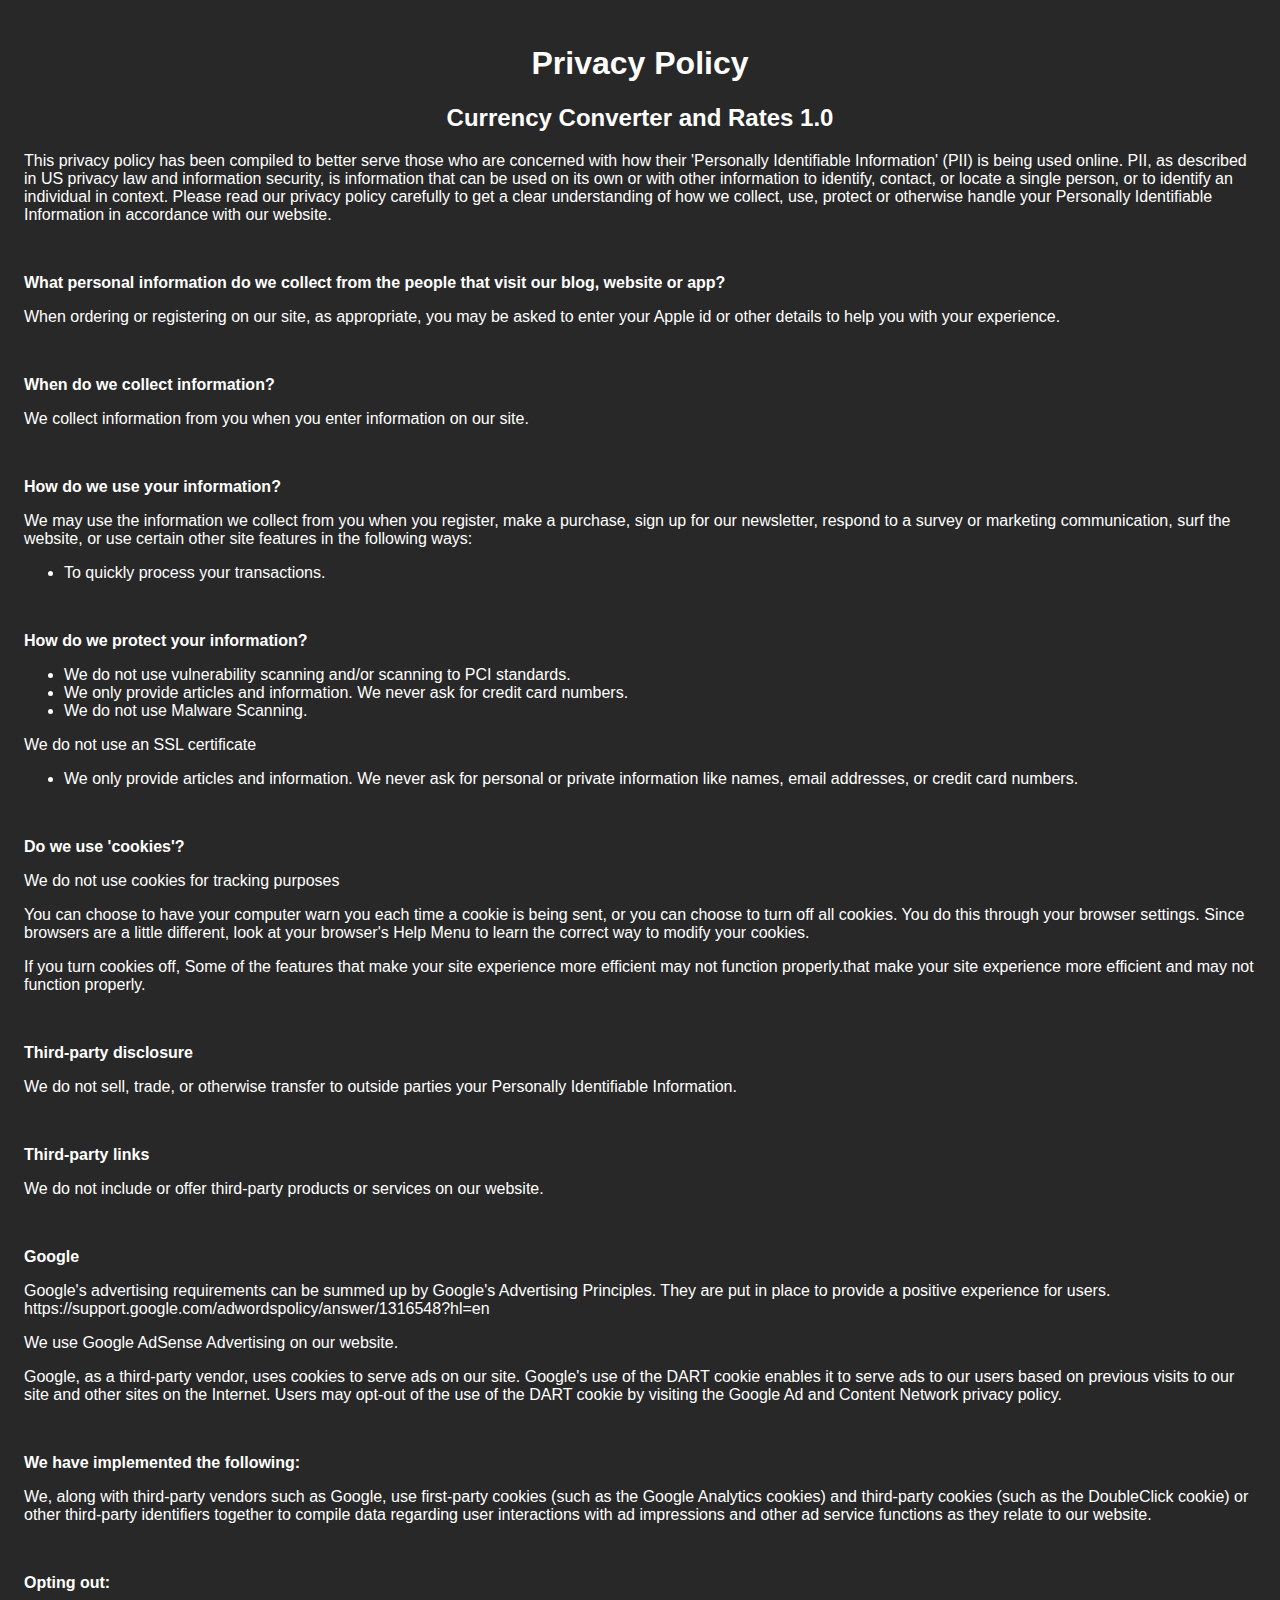
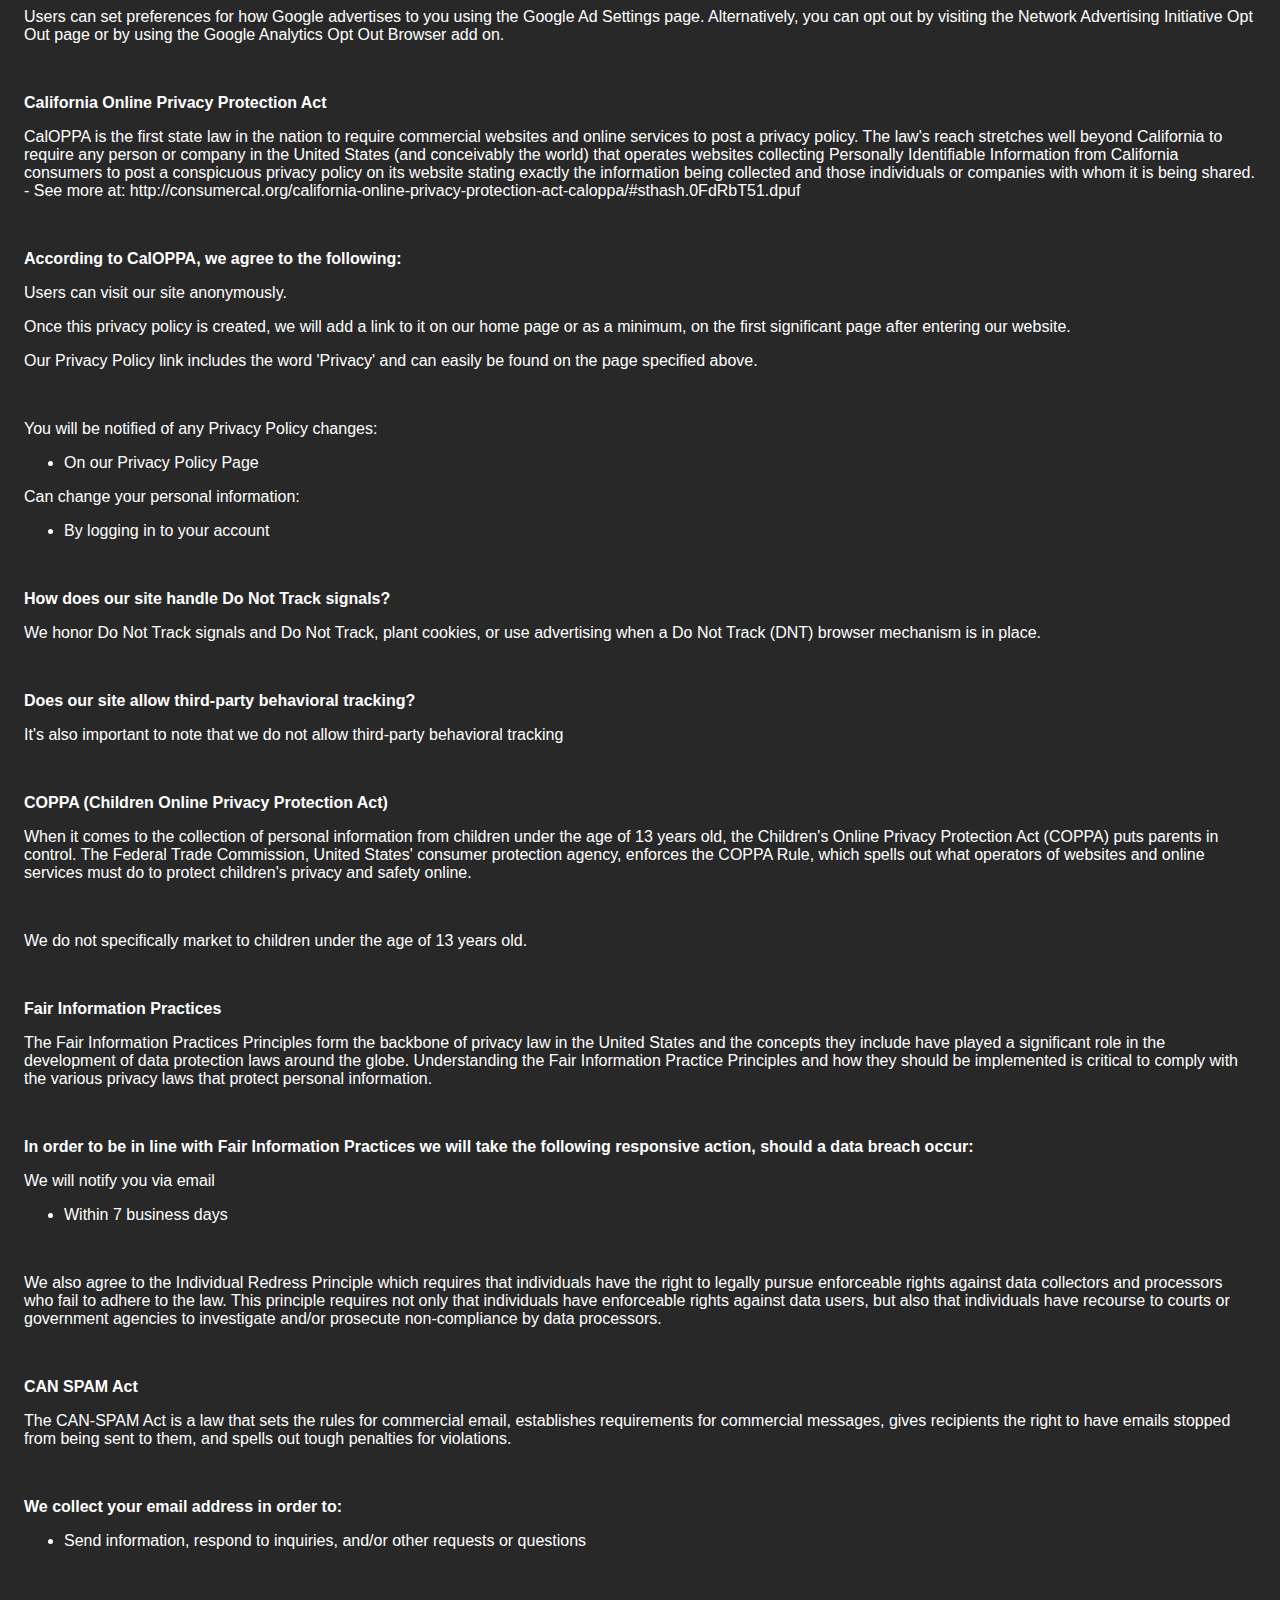
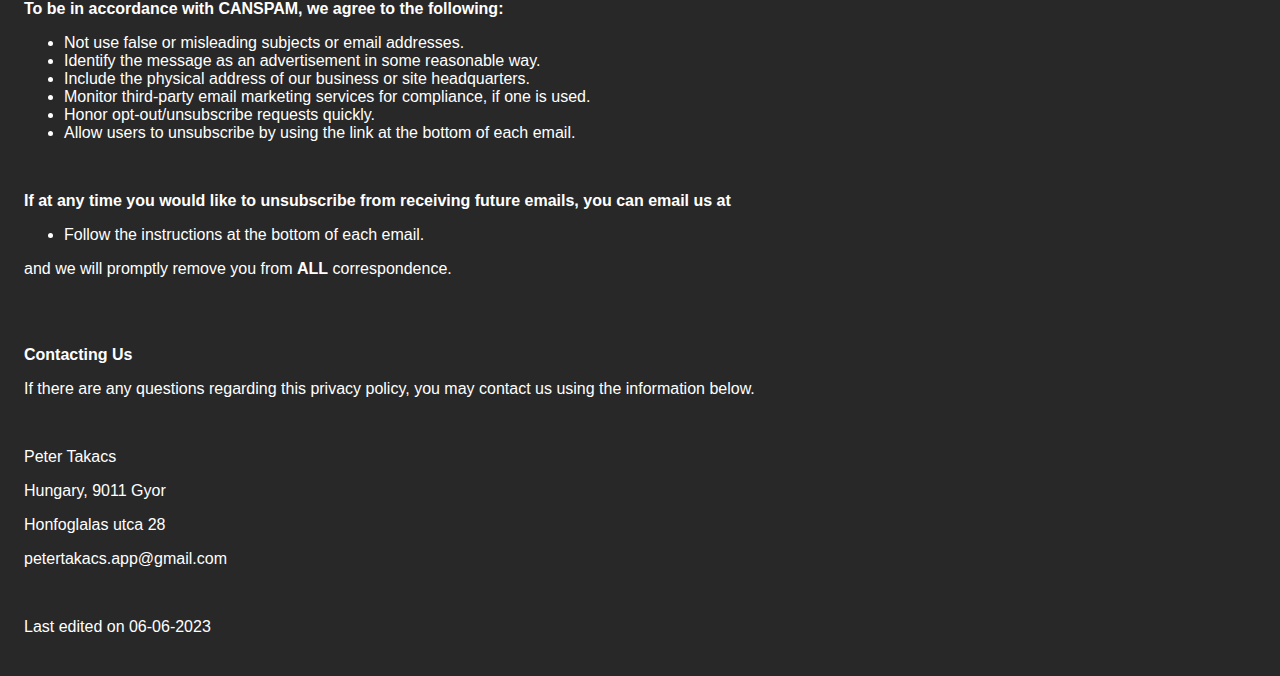
==== commit 731244ae: "email" ====
--- a/currency_converter_and_rates_privacy_policy.html
+++ b/currency_converter_and_rates_privacy_policy.html
@@ -23,7 +23,7 @@
             const STATE = "Gyor-Moson-Sopron megye";
             const COUNTRY = "Hungary";
             const ZIP_CODE = "9011";
-            const EMAIL = "example@gmail.com";
+            const EMAIL = "petertakacs.app@gmail.com";
         
             // Insert constants into HTML
             document.addEventListener("DOMContentLoaded", function() {
